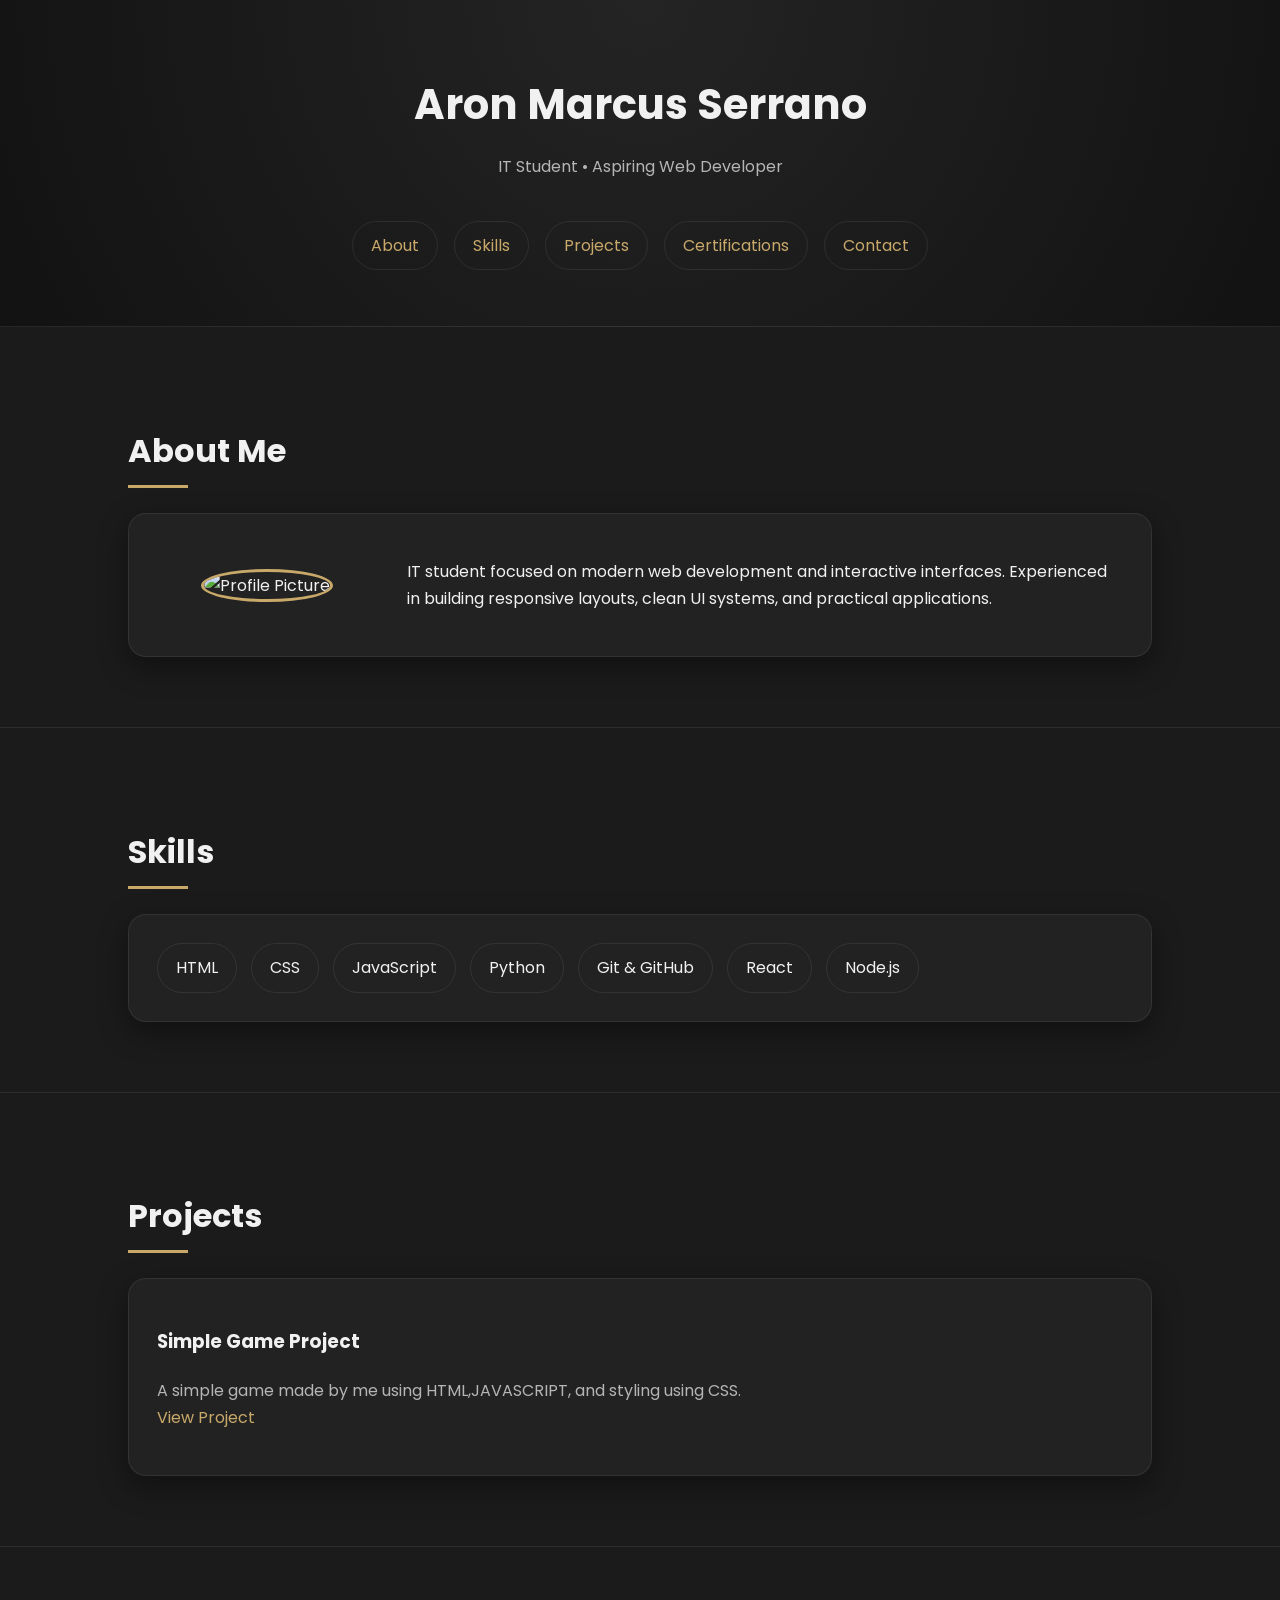
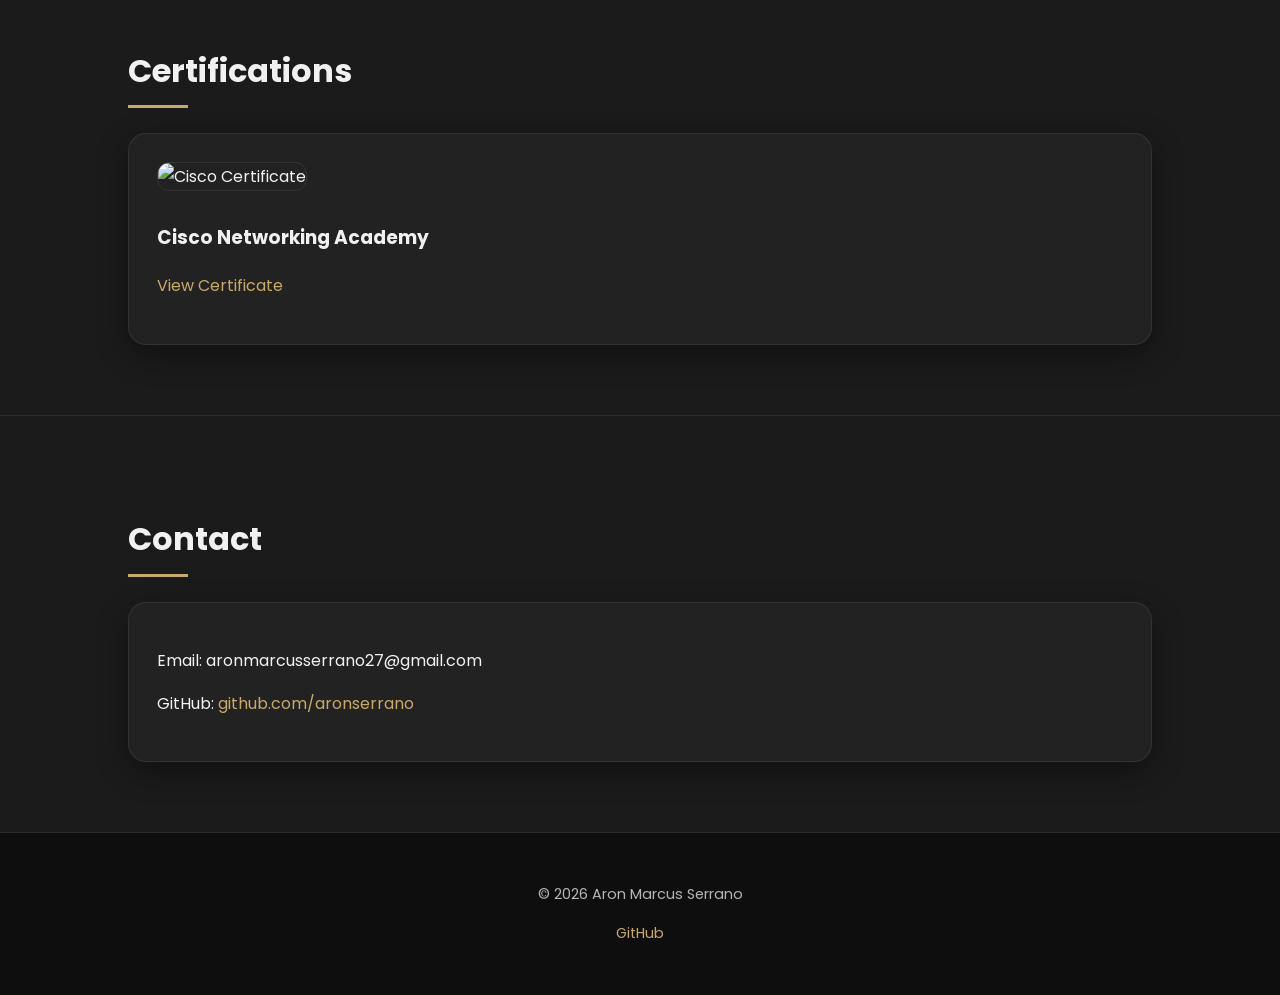
==== index.html @ 0e2ce02c "Update index.html" ====
<!DOCTYPE html>
<html lang="en">
<head>
    <meta charset="UTF-8">
    <title>Aron Marcus Serrano | IT Portfolio</title>
    <meta name="viewport" content="width=device-width, initial-scale=1.0">

    <!-- Font -->
    <link href="https://fonts.googleapis.com/css2?family=Poppins:wght@300;400;600;700&display=swap" rel="stylesheet">

    <style>
        :root {
            --bg-main: #121212;
            --bg-section: #1b1b1b;
            --bg-card: #222222;
            --accent: #c9a96a;
            --accent-hover: #e1c78f;
            --text-main: #f1f1f1;
            --text-muted: #b5b5b5;
            --border-soft: rgba(255,255,255,0.08);
        }

        * {
            box-sizing: border-box;
            scroll-behavior: smooth;
        }

        body {
            margin: 0;
            font-family: 'Poppins', sans-serif;
            background-color: var(--bg-main);
            color: var(--text-main);
            line-height: 1.7;
        }

        a {
            color: var(--accent);
            text-decoration: none;
            transition: color 0.3s ease;
        }

        a:hover {
            color: var(--accent-hover);
        }

        header {
            background: radial-gradient(circle at top, #242424, #121212);
            padding: 70px 10% 50px;
            text-align: center;
            border-bottom: 1px solid var(--border-soft);
        }

        header h1 {
            margin: 0;
            font-size: 2.6rem;
            font-weight: 700;
        }

        header p {
            margin-top: 12px;
            color: var(--text-muted);
        }

        nav {
            margin-top: 35px;
        }

        nav a {
            display: inline-block;
            margin: 6px;
            padding: 10px 18px;
            border-radius: 30px;
            border: 1px solid var(--border-soft);
            transition: all 0.3s ease;
        }

        nav a:hover {
            background-color: var(--accent);
            color: #121212;
            border-color: var(--accent);
        }

        section {
            padding: 70px 10%;
            background-color: var(--bg-section);
            border-bottom: 1px solid var(--border-soft);
        }

        .container {
            max-width: 1100px;
            margin: auto;
        }

        section h2 {
            font-size: 2rem;
            margin-bottom: 35px;
            position: relative;
        }

        section h2::after {
            content: "";
            width: 60px;
            height: 3px;
            background-color: var(--accent);
            position: absolute;
            left: 0;
            bottom: -10px;
        }

        .card {
            background-color: var(--bg-card);
            padding: 28px;
            border-radius: 18px;
            border: 1px solid var(--border-soft);
            box-shadow: 0 10px 30px rgba(0,0,0,0.4);
        }

        /* About */
        .about-wrapper {
            display: flex;
            gap: 30px;
            align-items: center;
            flex-wrap: wrap;
        }

        .about-img {
            flex: 0 0 220px;
            text-align: center;
        }

        .about-img img {
            width: 220px;
            height: 220px;
            object-fit: cover;
            border-radius: 50%;
            border: 3px solid var(--accent);
        }

        .about-text {
            flex: 1;
        }

        /* Skills */
        .skills-list {
            display: flex;
            flex-wrap: wrap;
            gap: 14px;
        }

        .skills-list span {
            padding: 10px 18px;
            border-radius: 30px;
            border: 1px solid var(--border-soft);
            transition: all 0.3s ease;
        }

        .skills-list span:hover {
            background-color: var(--accent);
            color: #121212;
            border-color: var(--accent);
        }

        /* Projects */
        .projects-grid {
            display: grid;
            grid-template-columns: repeat(auto-fit, minmax(280px, 1fr));
            gap: 30px;
        }

        .project-card p {
            color: var(--text-muted);
        }

        /* Certifications */
        .cert-grid {
            display: grid;
            grid-template-columns: repeat(auto-fit, minmax(260px, 1fr));
            gap: 25px;
        }

        .cert-card img {
            width: 100%;
            border-radius: 12px;
            margin-bottom: 12px;
            border: 1px solid var(--border-soft);
        }

        /* Footer */
        footer {
            background-color: #0e0e0e;
            padding: 35px 10%;
            text-align: center;
            font-size: 0.9rem;
            color: var(--text-muted);
        }

        @media (max-width: 768px) {
            .about-wrapper {
                text-align: center;
            }

            .about-img {
                margin: auto;
            }
        }
    </style>
</head>
<body>

<header>
    <h1>Aron Marcus Serrano</h1>
    <p>IT Student • Aspiring Web Developer</p>
    <nav>
        <a href="#about">About</a>
        <a href="#skills">Skills</a>
        <a href="#projects">Projects</a>
        <a href="#certifications">Certifications</a>
        <a href="#contact">Contact</a>
    </nav>
</header>

<section id="about">
    <div class="container">
        <h2>About Me</h2>
        <div class="card">
            <div class="about-wrapper">
                <div class="about-img">
                    <!-- Replace profile.jpg with your image -->
                    <img src="mypic.jpg" alt="Profile Picture">
                </div>
                <div class="about-text">
                    <p>
                        IT student focused on modern web development and interactive interfaces.
                        Experienced in building responsive layouts, clean UI systems, and practical applications.
                    </p>
                </div>
            </div>
        </div>
    </div>
</section>

<section id="skills">
    <div class="container">
        <h2>Skills</h2>
        <div class="card">
            <div class="skills-list">
                <span>HTML</span>
                <span>CSS</span>
                <span>JavaScript</span>
                <span>Python</span>
                <span>Git & GitHub</span>
                <span>React</span>
                <span>Node.js</span>
            </div>
        </div>
    </div>
</section>

<section id="projects">
    <div class="container">
        <h2>Projects</h2>
        <div class="projects-grid">
            <div class="card project-card">
                <h3>Simple Game Project</h3>
                <p>
                    A simple game made by me using HTML,JAVASCRIPT, and styling using CSS.
                    <br><a href="https://aronserrano.github.io/final-game/">View Project</a>
                </p>
            </div>
        </div>
    </div>
</section>

<section id="certifications">
    <div class="container">
        <h2>Certifications</h2>
        <div class="cert-grid">
            <div class="card cert-card">
                <!-- Replace cert1.jpg with certificate image -->
                <img src="netacad.jpg" alt="Cisco Certificate">
                <h3>Cisco Networking Academy</h3>
                <p>
                    <a href="https://www.credly.com/badges/458618b0-49de-4d1b-979c-0fc2ea147912/public_url" target="_blank">
                        View Certificate
                    </a>
                </p>
            </div>
        </div>
    </div>
</section>

<section id="contact">
    <div class="container">
        <h2>Contact</h2>
        <div class="card">
            <p>Email: aronmarcusserrano27@gmail.com</p>
            <p>GitHub: <a href="https://github.com/aronserrano">github.com/aronserrano</a></p>
        </div>
    </div>
</section>

<footer>
    <p>© 2026 Aron Marcus Serrano</p>
    <p><a href="https://github.com/aronserrano">GitHub</a></p>
</footer>

</body>
</html>
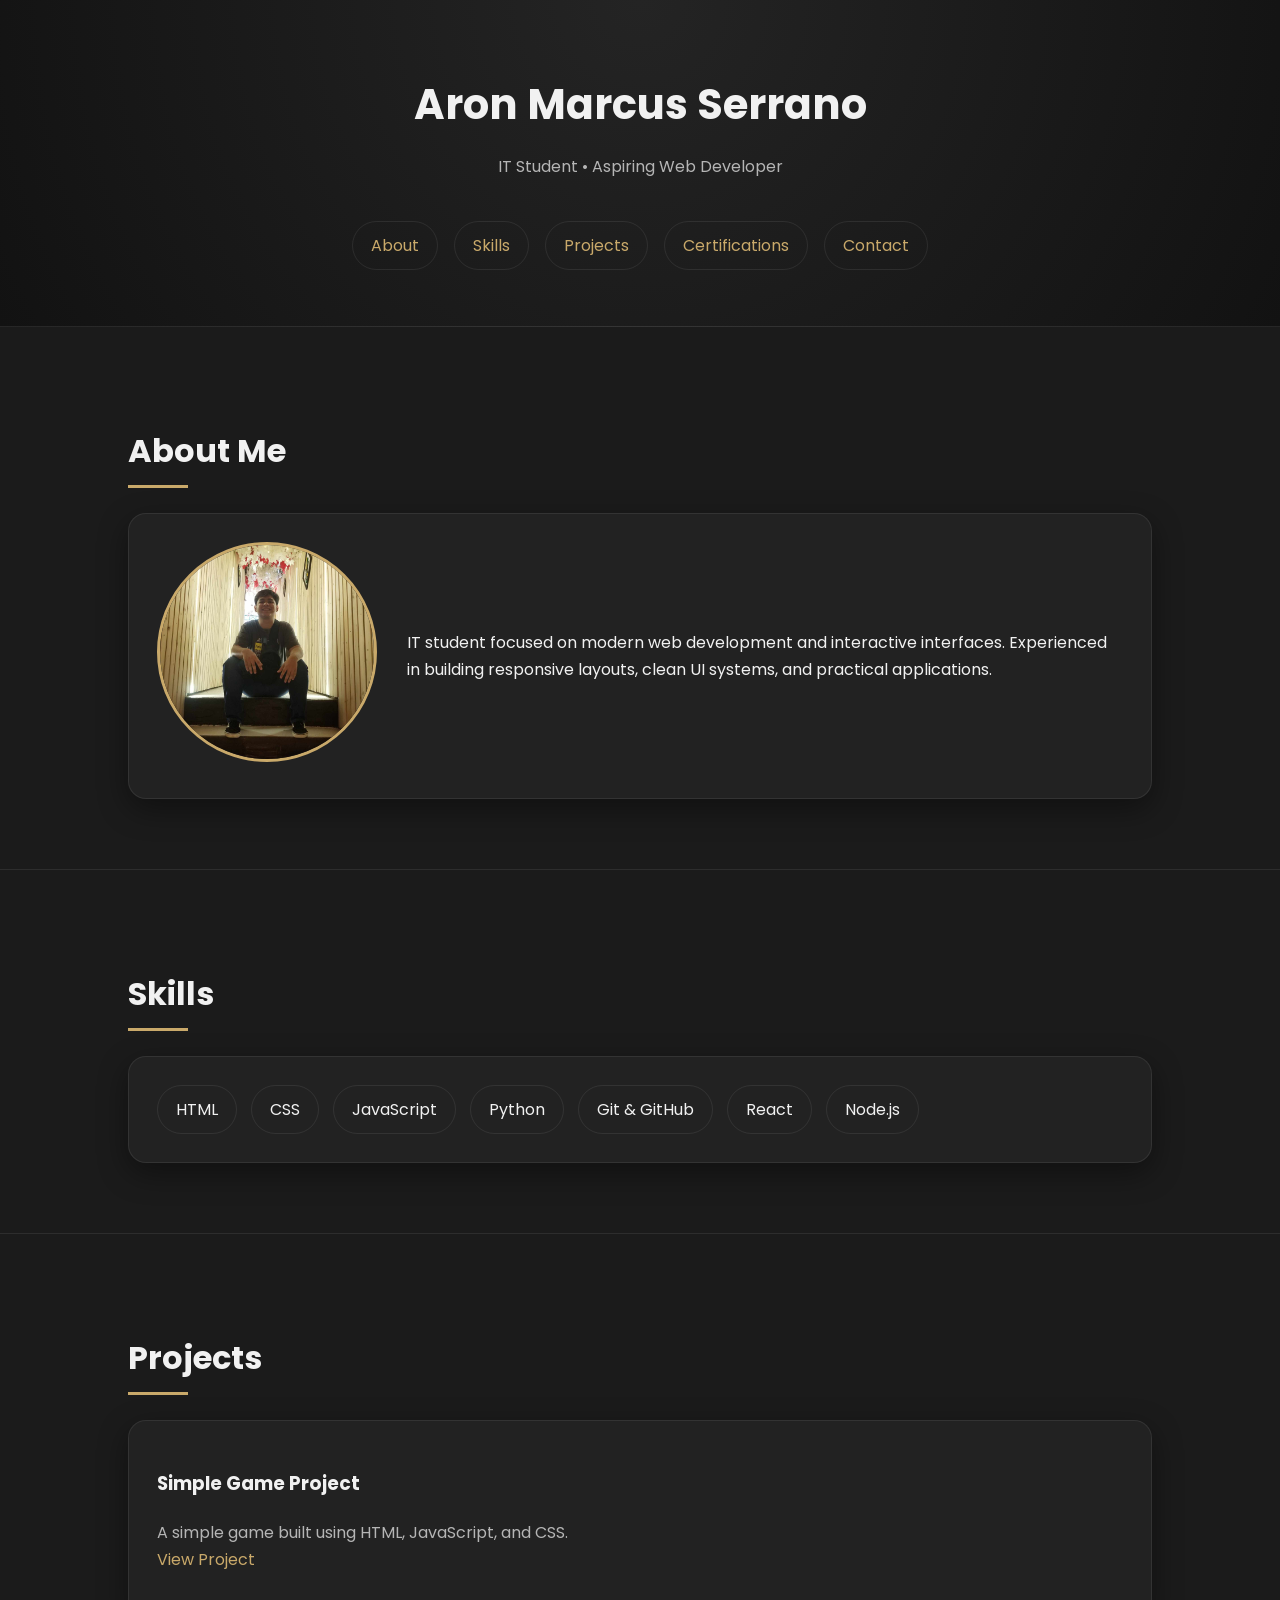
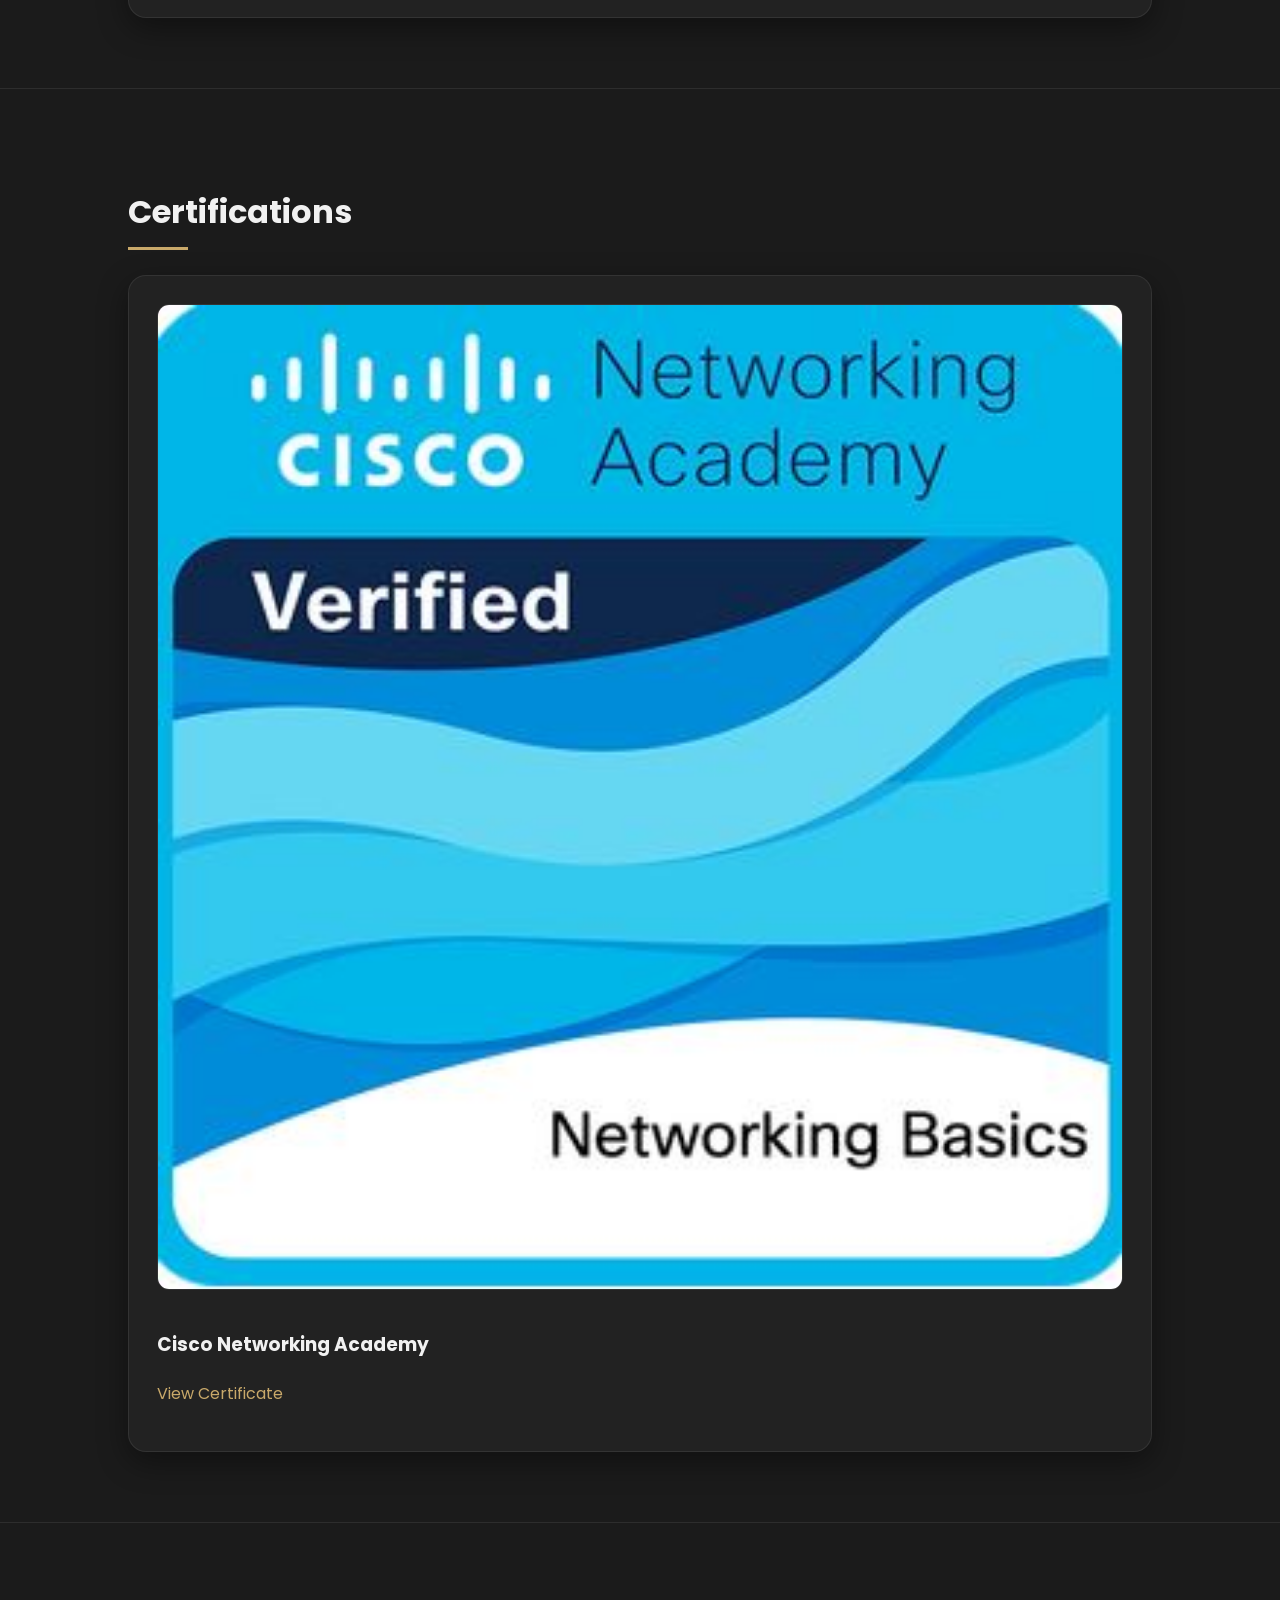
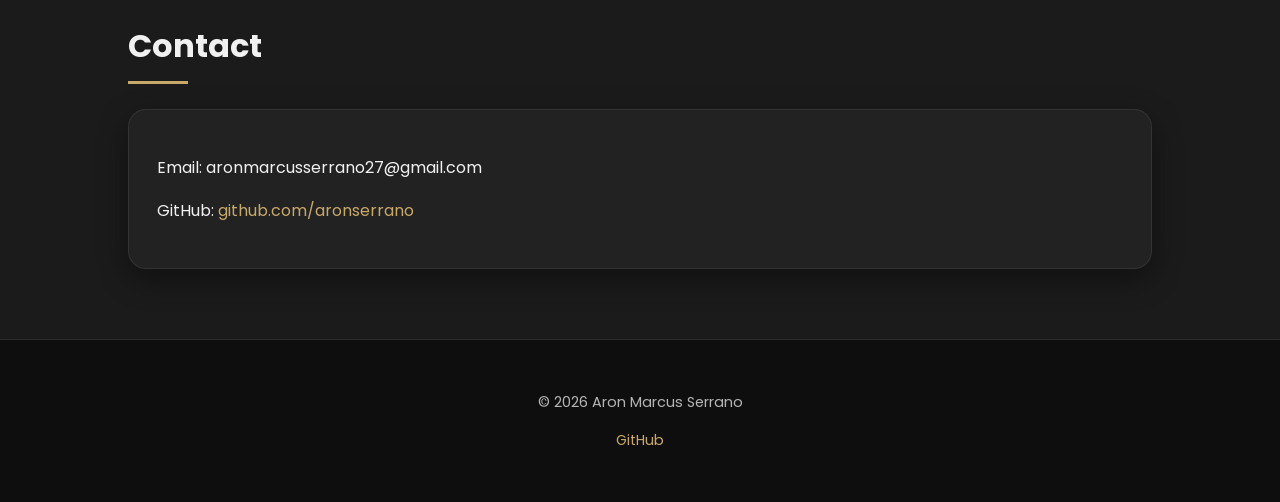
==== commit 51bc086c: "Update index.html" ====
--- a/index.html
+++ b/index.html
@@ -185,7 +185,6 @@
             border: 1px solid var(--border-soft);
         }
 
-        /* Footer */
         footer {
             background-color: #0e0e0e;
             padding: 35px 10%;
@@ -225,8 +224,7 @@
         <div class="card">
             <div class="about-wrapper">
                 <div class="about-img">
-                    <!-- Replace profile.jpg with your image -->
-                    <img src="mypic.jpg" alt="Profile Picture">
+                    <img src="images/mypic.jpg" alt="Profile Picture">
                 </div>
                 <div class="about-text">
                     <p>
@@ -263,8 +261,9 @@
             <div class="card project-card">
                 <h3>Simple Game Project</h3>
                 <p>
-                    A simple game made by me using HTML,JAVASCRIPT, and styling using CSS.
-                    <br><a href="https://aronserrano.github.io/final-game/">View Project</a>
+                    A simple game built using HTML, JavaScript, and CSS.
+                    <br>
+                    <a href="https://aronserrano.github.io/final-game/" target="_blank">View Project</a>
                 </p>
             </div>
         </div>
@@ -276,8 +275,7 @@
         <h2>Certifications</h2>
         <div class="cert-grid">
             <div class="card cert-card">
-                <!-- Replace cert1.jpg with certificate image -->
-                <img src="netacad.jpg" alt="Cisco Certificate">
+                <img src="images/netacad.jpg" alt="Cisco Certificate">
                 <h3>Cisco Networking Academy</h3>
                 <p>
                     <a href="https://www.credly.com/badges/458618b0-49de-4d1b-979c-0fc2ea147912/public_url" target="_blank">
@@ -294,16 +292,15 @@
         <h2>Contact</h2>
         <div class="card">
             <p>Email: aronmarcusserrano27@gmail.com</p>
-            <p>GitHub: <a href="https://github.com/aronserrano">github.com/aronserrano</a></p>
+            <p>GitHub: <a href="https://github.com/aronserrano" target="_blank">github.com/aronserrano</a></p>
         </div>
     </div>
 </section>
 
 <footer>
     <p>© 2026 Aron Marcus Serrano</p>
-    <p><a href="https://github.com/aronserrano">GitHub</a></p>
+    <p><a href="https://github.com/aronserrano" target="_blank">GitHub</a></p>
 </footer>
 
 </body>
 </html>
-
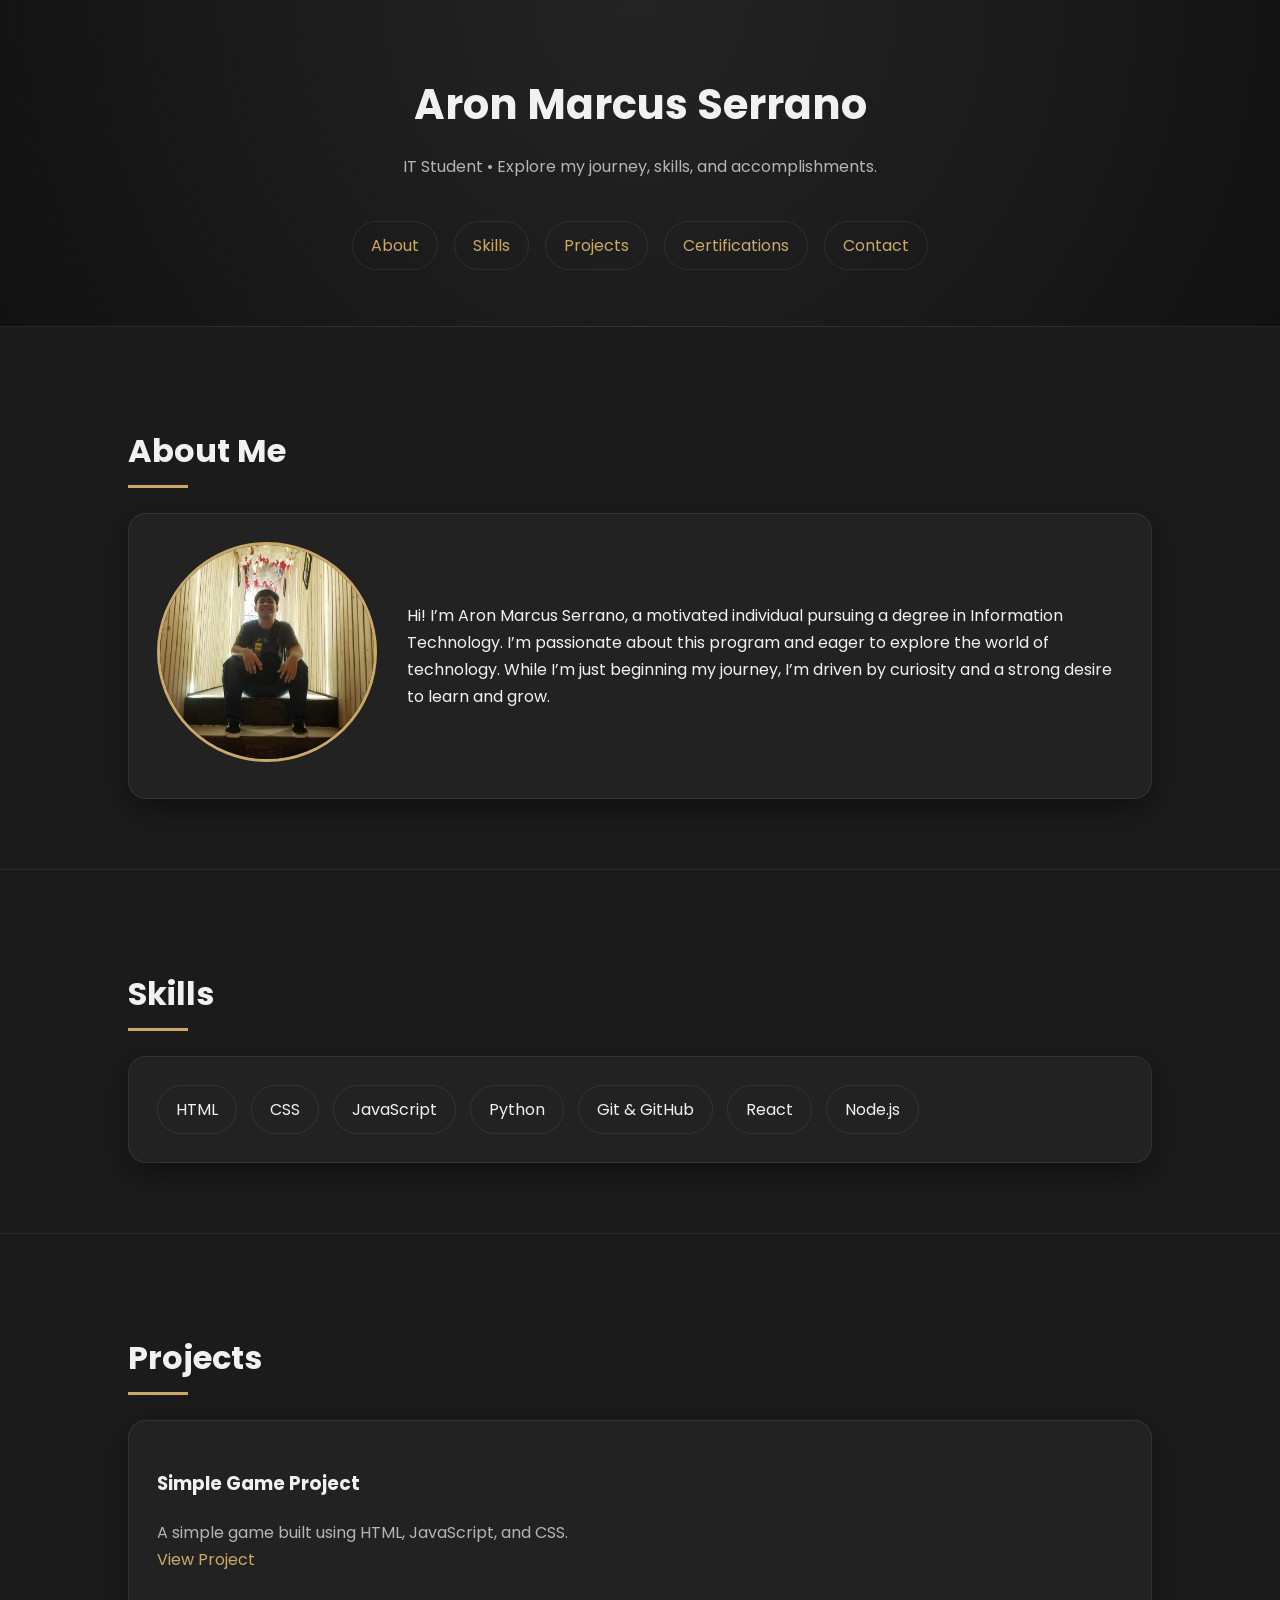
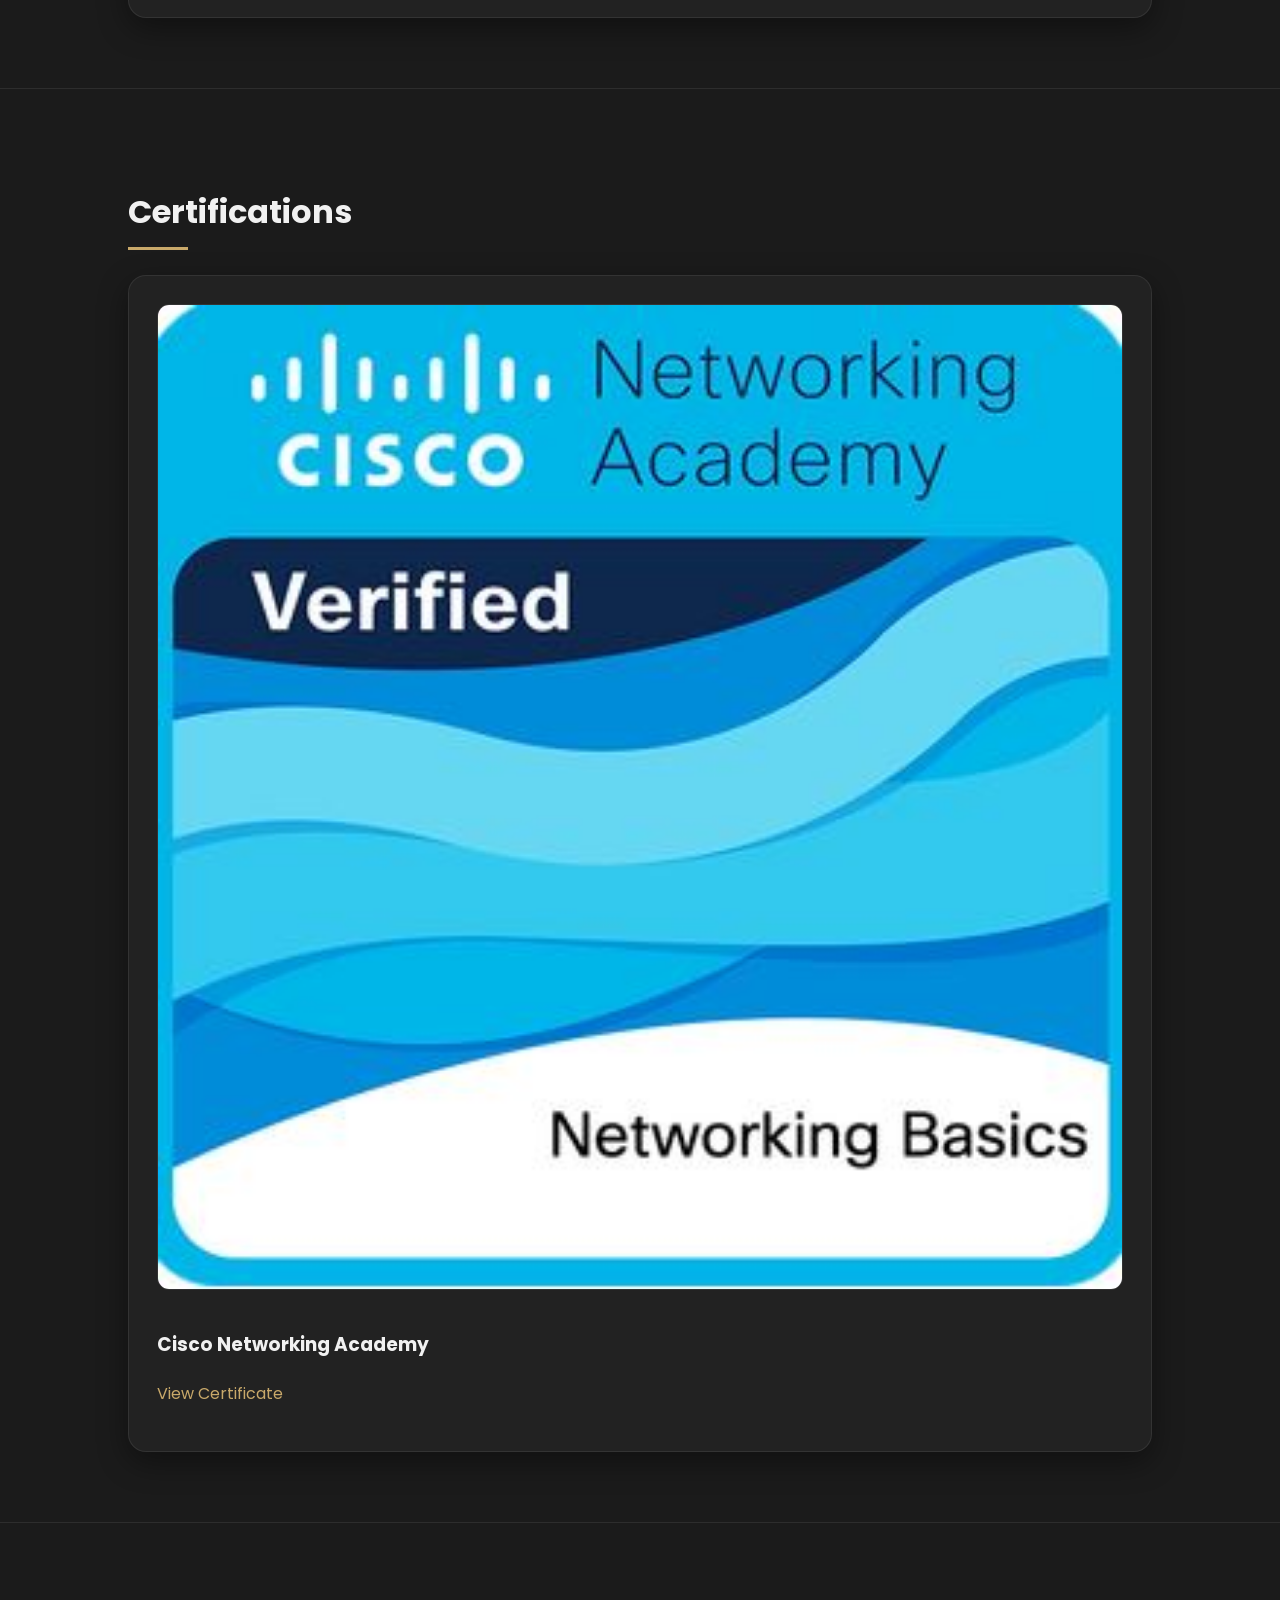
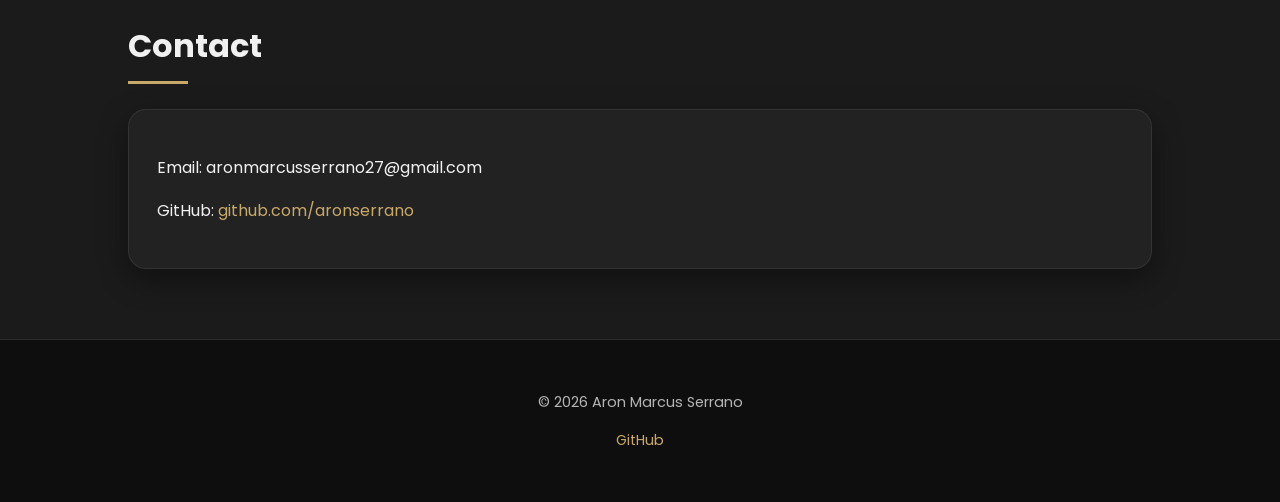
==== commit 53ccc9c6: "Update index.html" ====
--- a/index.html
+++ b/index.html
@@ -208,7 +208,7 @@
 
 <header>
     <h1>Aron Marcus Serrano</h1>
-    <p>IT Student • Aspiring Web Developer</p>
+    <p>IT Student • Explore my journey, skills, and accomplishments.</p>
     <nav>
         <a href="#about">About</a>
         <a href="#skills">Skills</a>
@@ -228,8 +228,7 @@
                 </div>
                 <div class="about-text">
                     <p>
-                        IT student focused on modern web development and interactive interfaces.
-                        Experienced in building responsive layouts, clean UI systems, and practical applications.
+                        Hi! I’m Aron Marcus Serrano, a motivated individual pursuing a degree in Information Technology. I’m passionate about this program and eager to explore the world of technology. While I’m just beginning my journey, I’m driven by curiosity and a strong desire to learn and grow.
                     </p>
                 </div>
             </div>
@@ -304,3 +303,4 @@
 
 </body>
 </html>
+
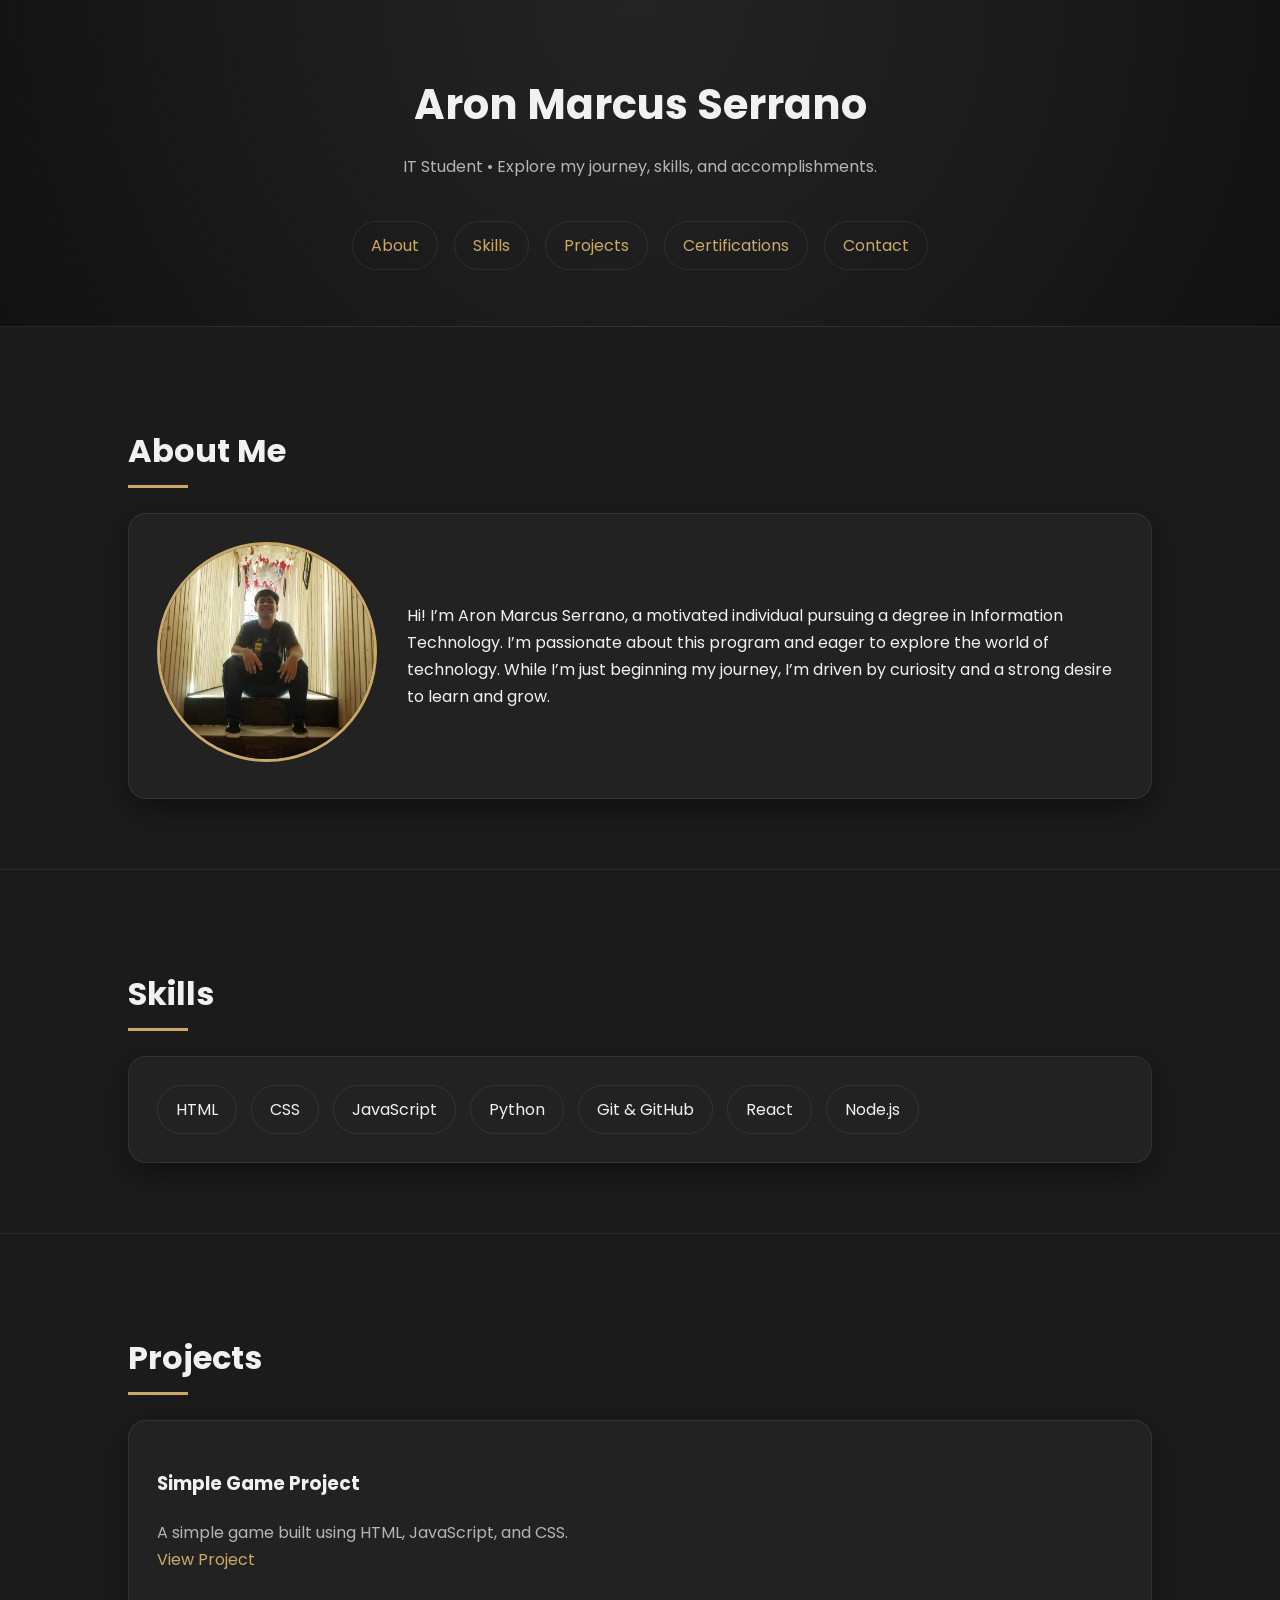
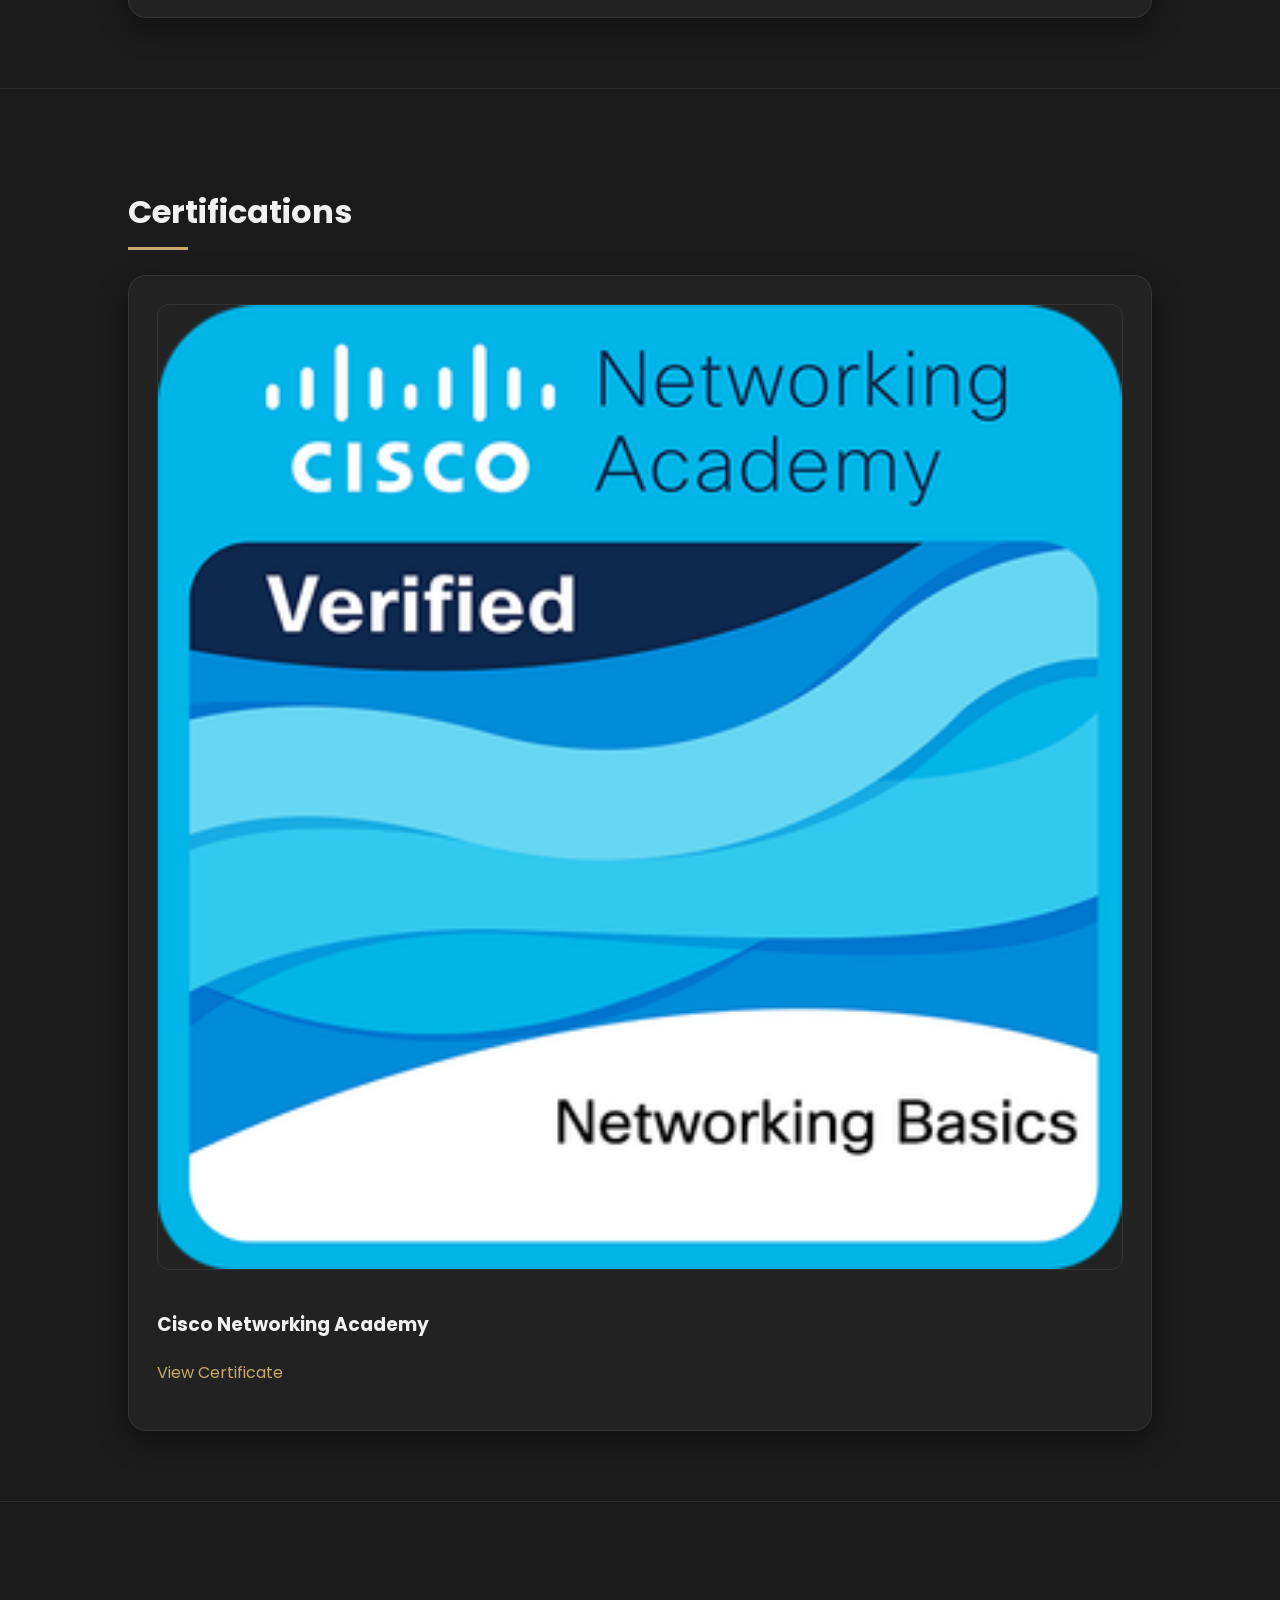
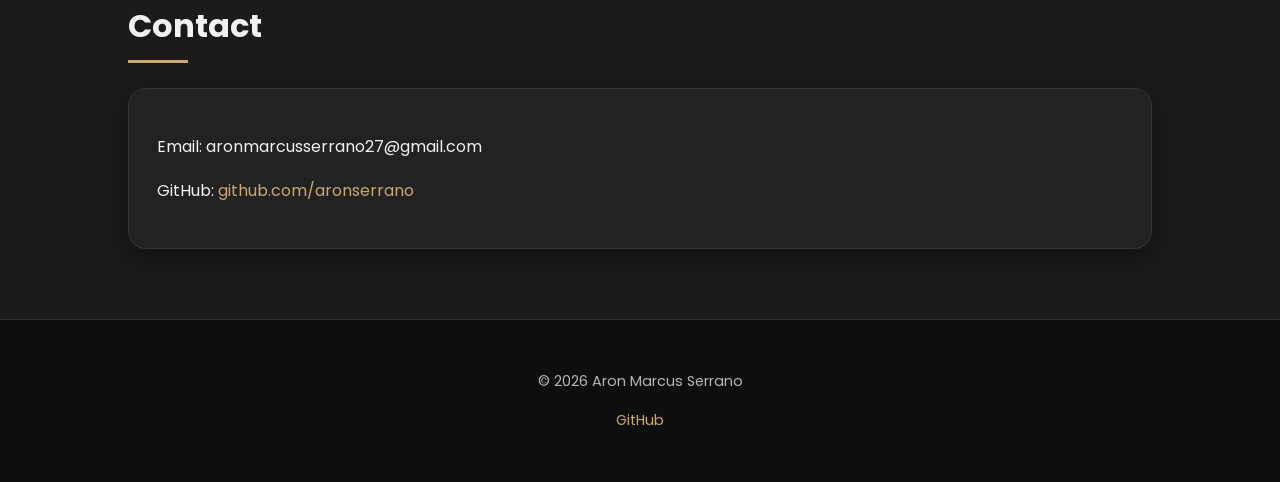
==== commit 4f7cec18: "Fix HTML encoding issues in index.html" ====
--- a/index.html
+++ b/index.html
@@ -304,3 +304,4 @@
 </body>
 </html>
 
+
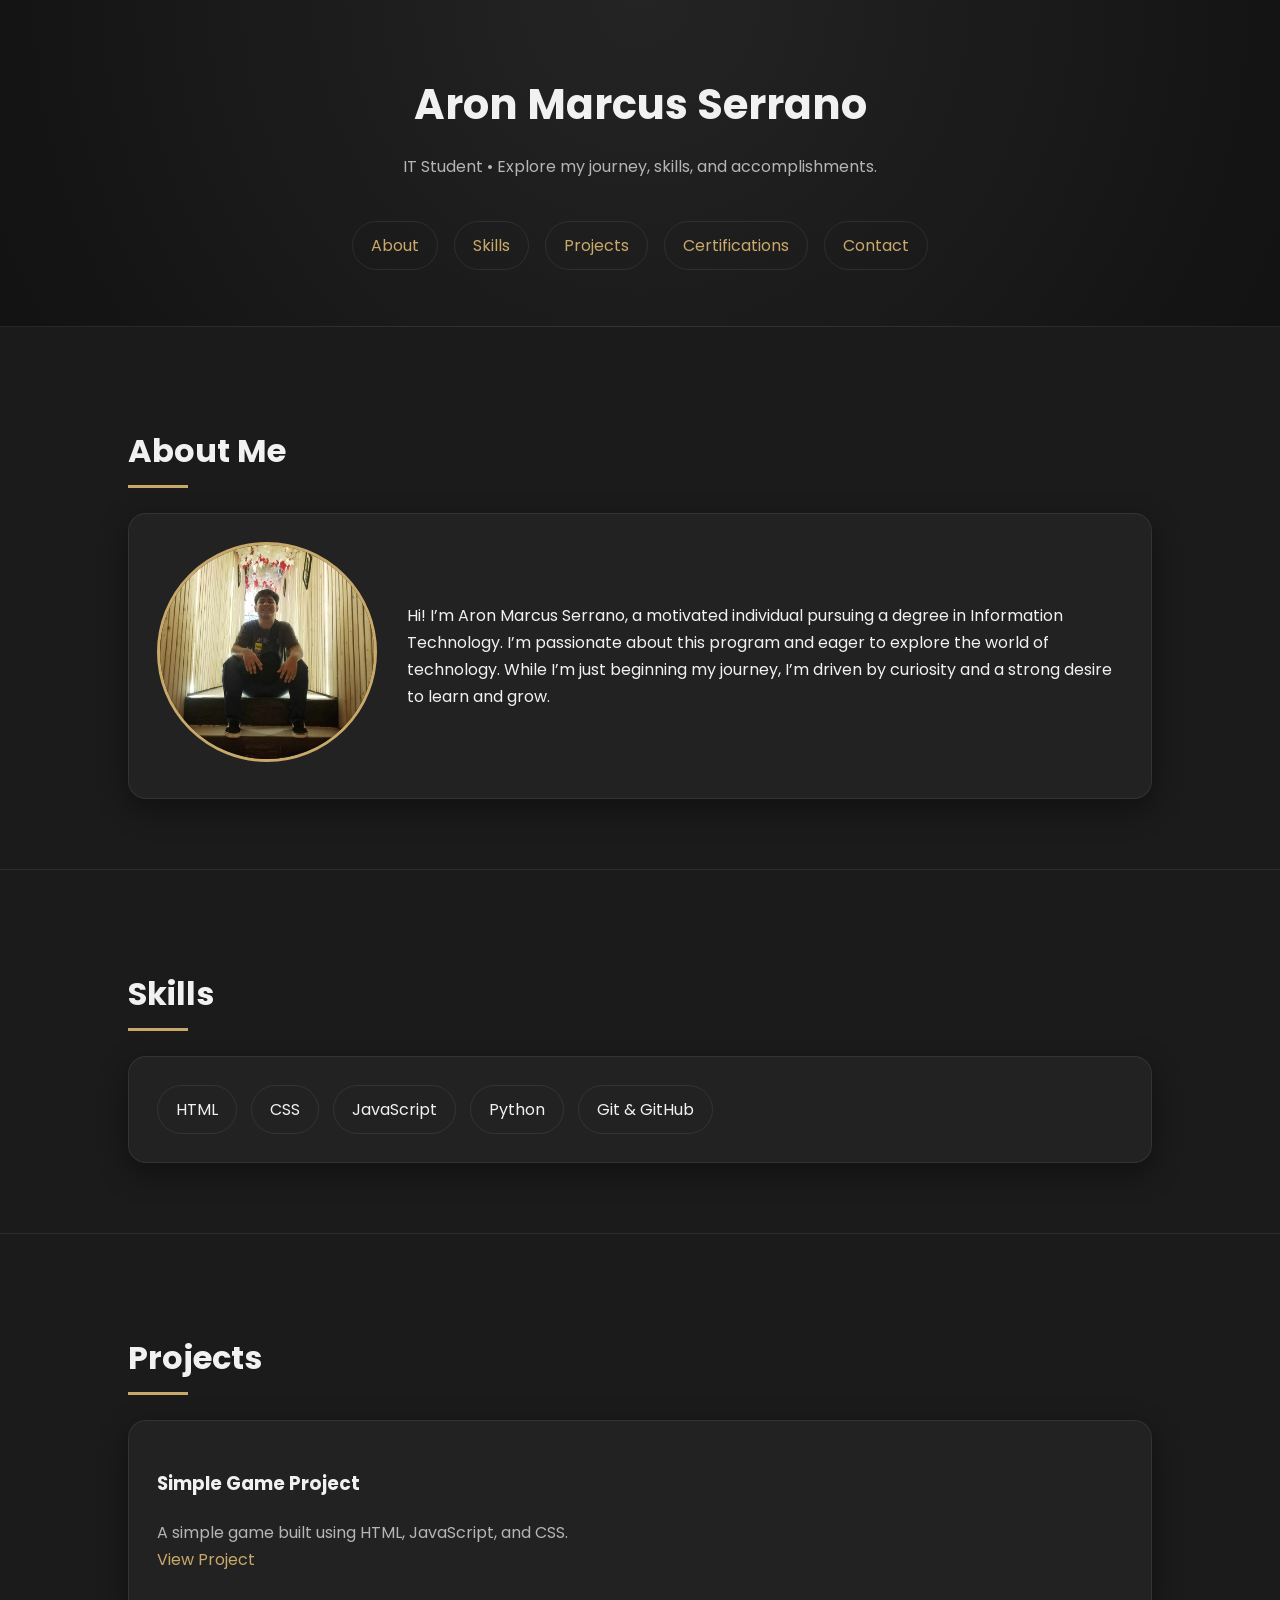
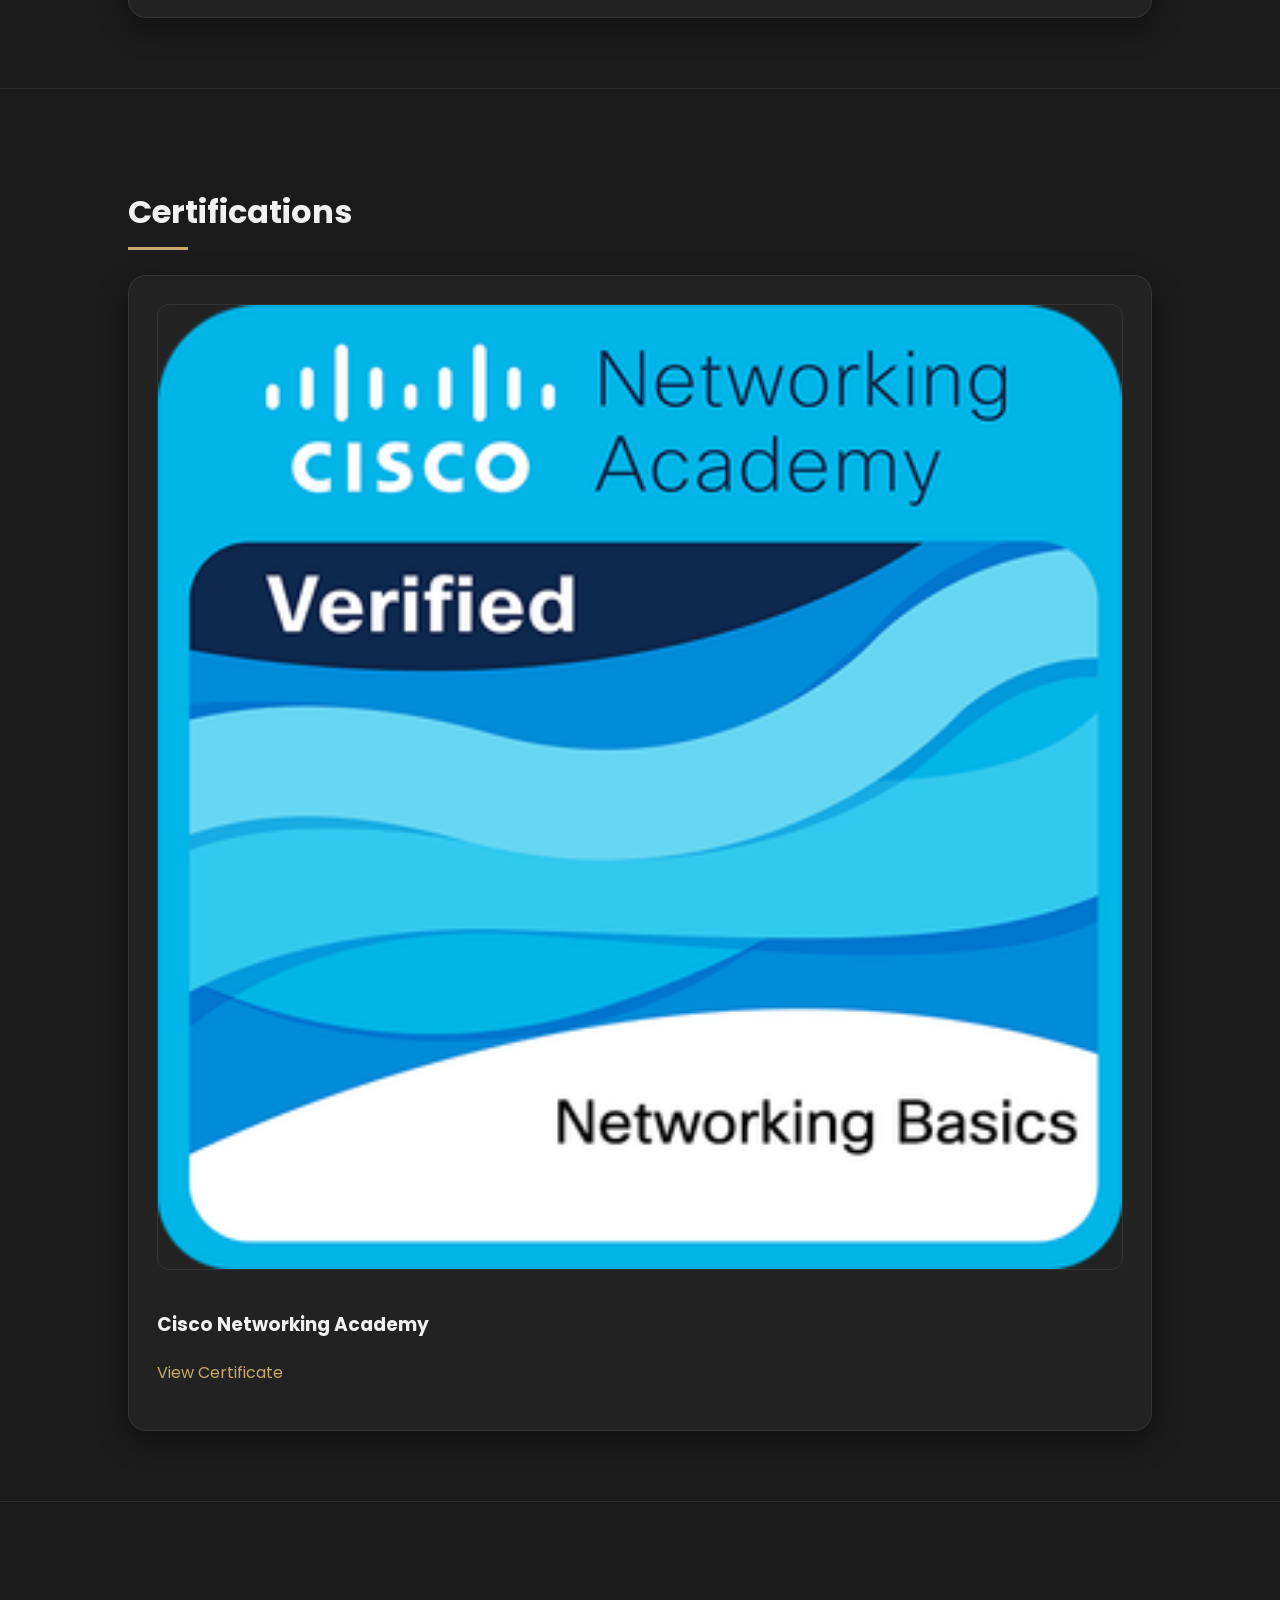
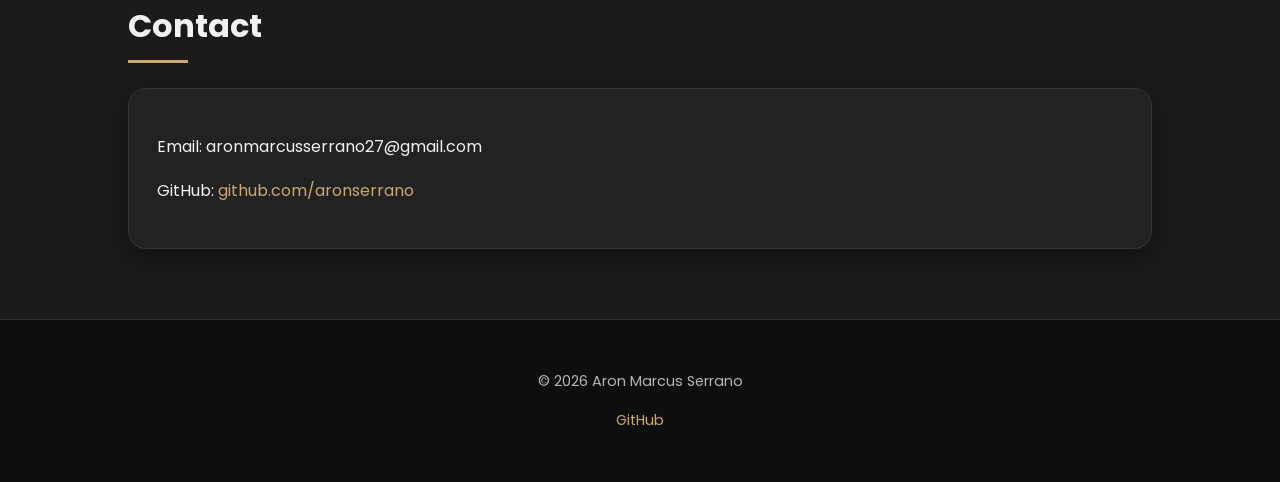
==== commit 57d85de6: "Update index.html" ====
--- a/index.html
+++ b/index.html
@@ -246,8 +246,6 @@
                 <span>JavaScript</span>
                 <span>Python</span>
                 <span>Git & GitHub</span>
-                <span>React</span>
-                <span>Node.js</span>
             </div>
         </div>
     </div>
@@ -305,3 +303,4 @@
 </html>
 
 
+
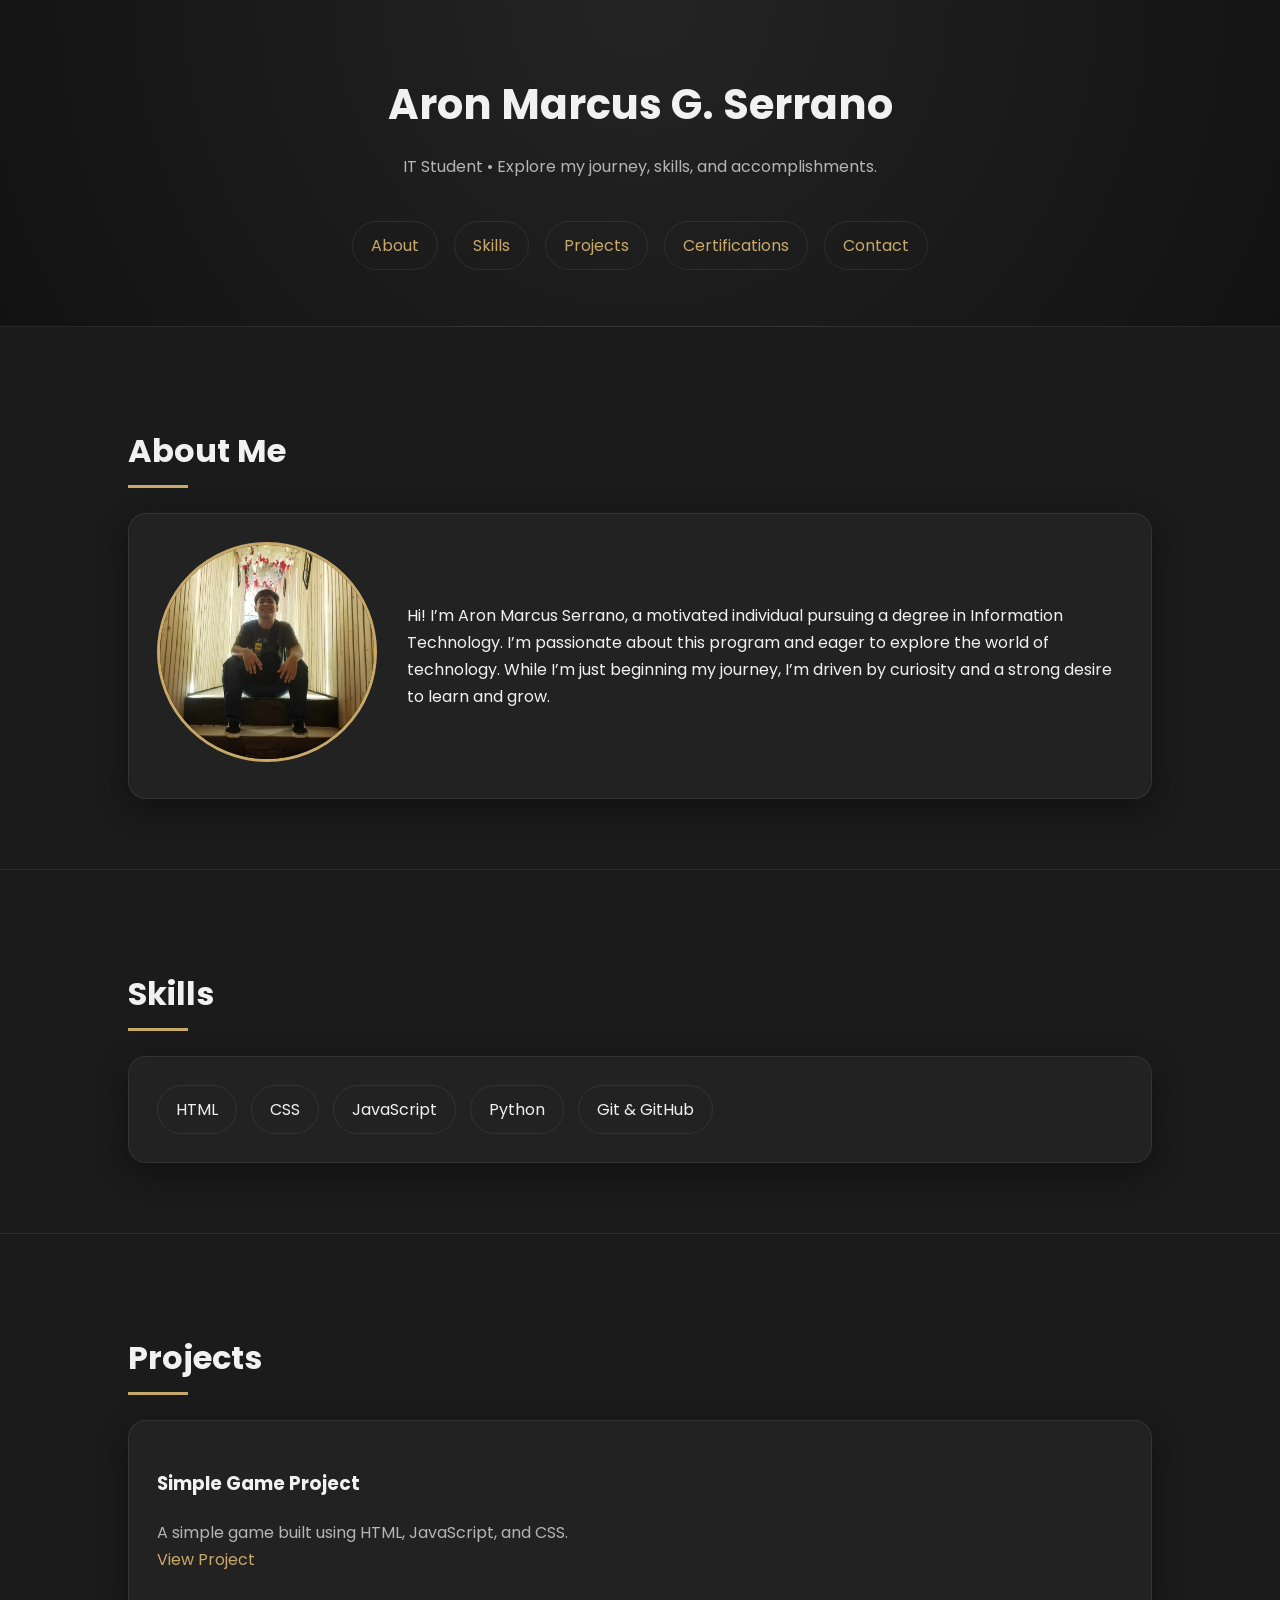
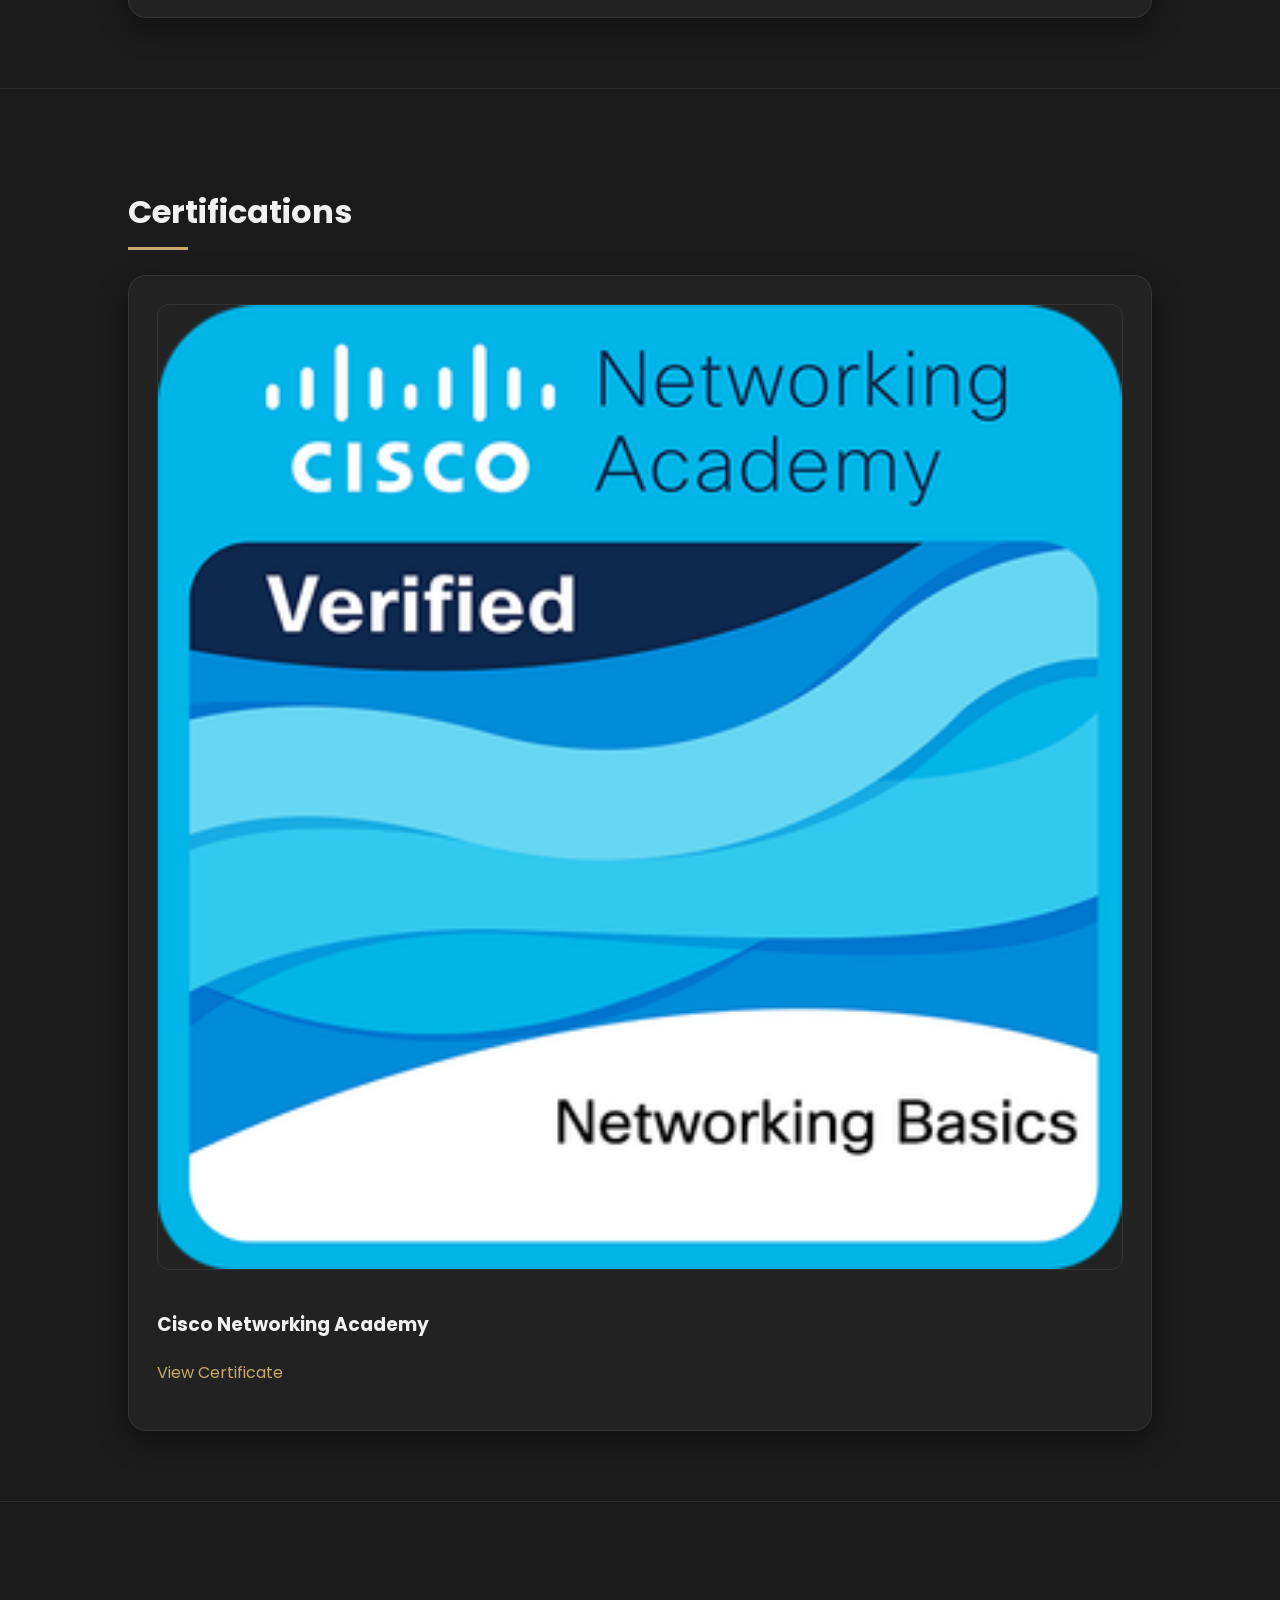
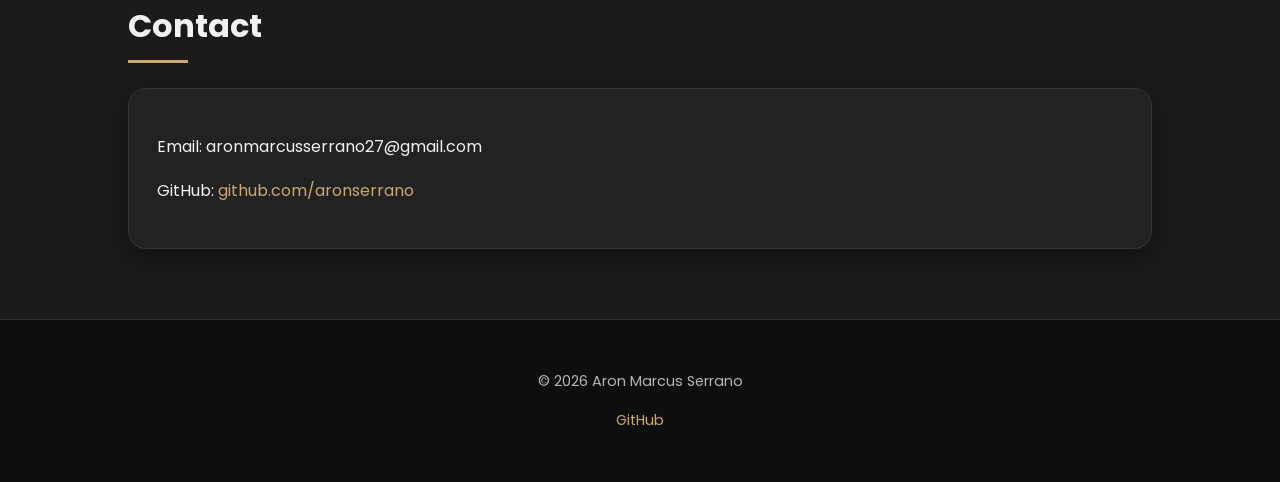
==== commit 46101518: "Delete final-game directory" ====
--- a/index.html
+++ b/index.html
@@ -207,7 +207,7 @@
 <body>
 
 <header>
-    <h1>Aron Marcus Serrano</h1>
+    <h1>Aron Marcus G. Serrano</h1>
     <p>IT Student • Explore my journey, skills, and accomplishments.</p>
     <nav>
         <a href="#about">About</a>
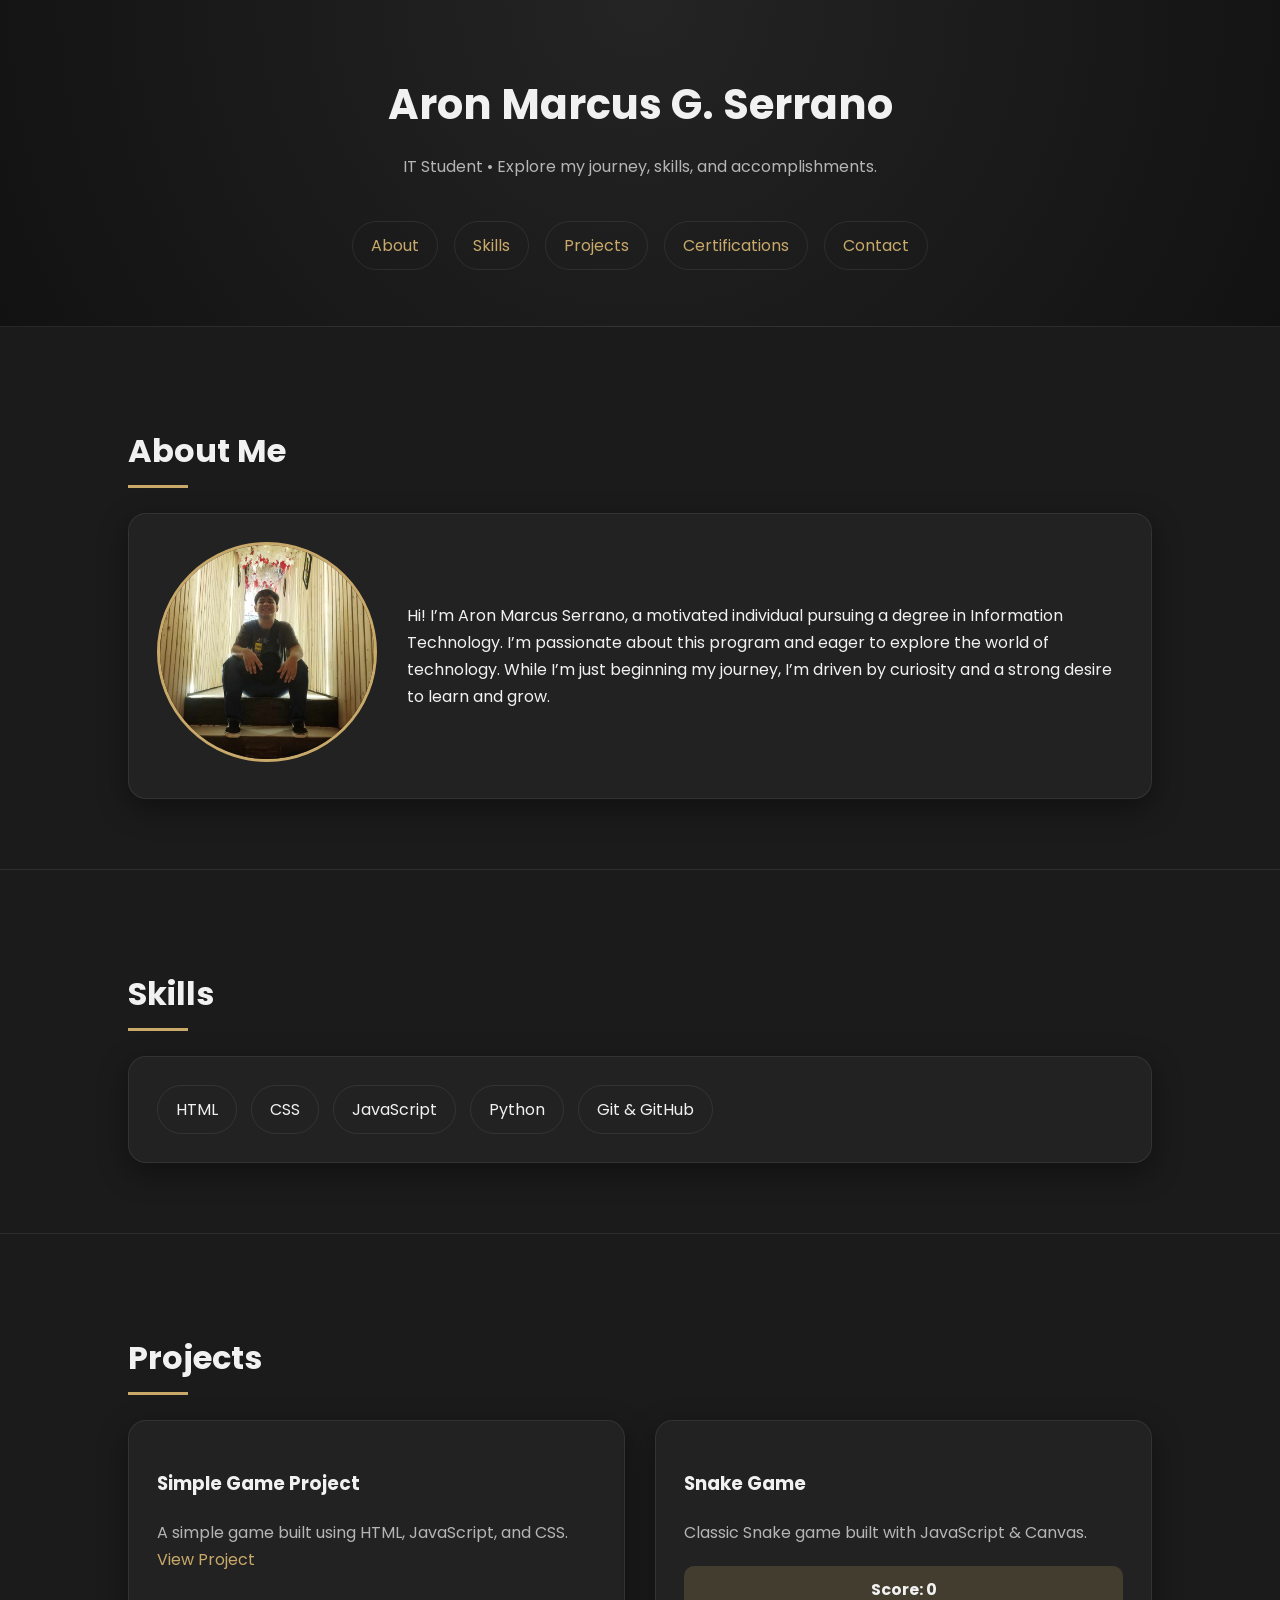
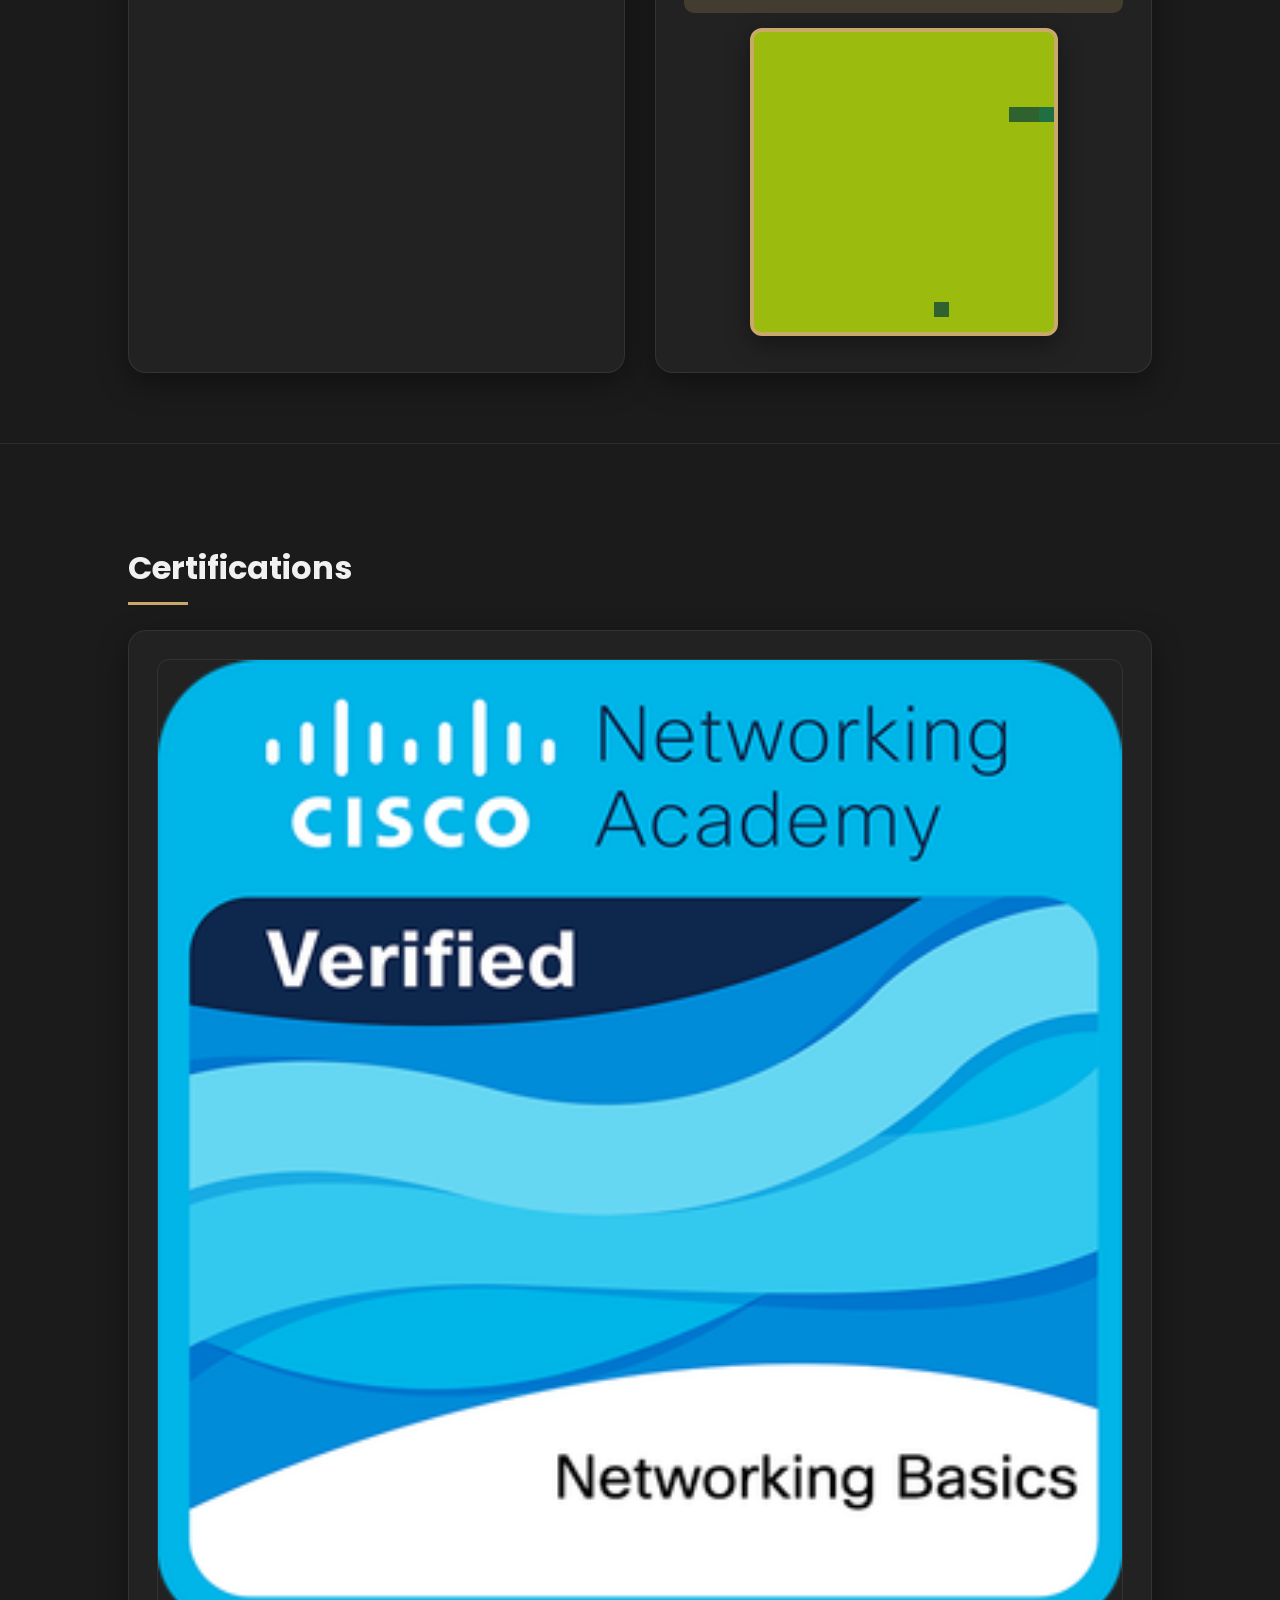
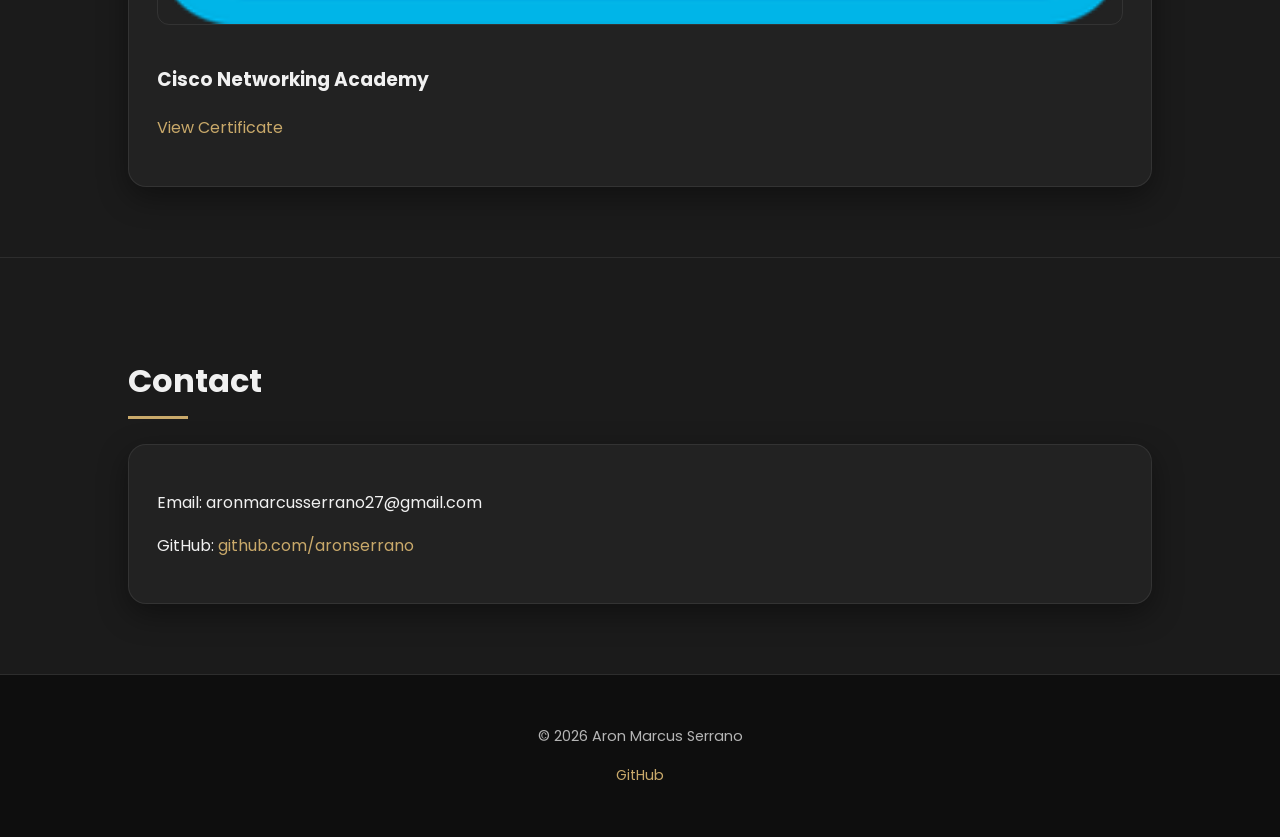
==== commit 0810c689: "Add Snake Game project to portfolio Added a Snake Game project section with gameplay functionality." ====
--- a/index.html
+++ b/index.html
@@ -191,6 +191,59 @@
             text-align: center;
             font-size: 0.9rem;
             color: var(--text-muted);
+        }
+
+        /* SNAKE GAME STYLES */
+        .snake-game {
+            text-align: center;
+            margin-top: 20px;
+        }
+
+        .snake-game .score-board {
+            background: rgba(201,169,106,0.2);
+            padding: 10px;
+            border-radius: 10px;
+            margin-bottom: 15px;
+            font-weight: bold;
+        }
+
+        .snake-game canvas {
+            background-color: #9bbc0f;
+            border: 4px solid var(--accent);
+            border-radius: 12px;
+            box-shadow: 0 8px 25px rgba(0,0,0,0.4);
+        }
+
+        .snake-game .gameOverScreen {
+            display: none;
+            position: absolute;
+            inset: 0;
+            background: rgba(0,0,0,0.9);
+            color: var(--accent);
+            justify-content: center;
+            align-items: center;
+            flex-direction: column;
+            border-radius: 12px;
+        }
+
+        .snake-game .gameOverScreen.show {
+            display: flex;
+        }
+
+        .snake-game button {
+            margin-top: 15px;
+            padding: 10px 22px;
+            border-radius: 20px;
+            border: none;
+            background: var(--accent);
+            font-weight: 600;
+            cursor: pointer;
+            transition: 0.3s ease;
+        }
+
+        .snake-game button:hover {
+            background: var(--accent-hover);
+            transform: scale(1.05);
         }
 
         @media (max-width: 768px) {
@@ -263,6 +316,23 @@
                     <a href="https://aronserrano.github.io/final-game/" target="_blank">View Project</a>
                 </p>
             </div>
+
+            <!-- Added Snake Game Project -->
+            <div class="card project-card">
+                <h3>Snake Game</h3>
+                <p>Classic Snake game built with JavaScript & Canvas.</p>
+
+                <div class="snake-game">
+                    <div class="score-board">Score: <span class="score">0</span></div>
+                    <div style="position:relative">
+                        <canvas width="300" height="300"></canvas>
+                        <div class="gameOverScreen">
+                            <p>Game Over</p>
+                            <button>Play Again</button>
+                        </div>
+                    </div>
+                </div>
+            </div>
         </div>
     </div>
 </section>
@@ -299,8 +369,77 @@
     <p><a href="https://github.com/aronserrano" target="_blank">GitHub</a></p>
 </footer>
 
+<script>
+(() => {
+    const game = document.querySelector('.snake-game');
+    const canvas = game.querySelector('canvas');
+    const ctx = canvas.getContext('2d');
+    const scoreEl = game.querySelector('.score');
+    const gameOverScreen = game.querySelector('.gameOverScreen');
+    const btn = game.querySelector('button');
+
+    const size = 15;
+    let snake, food, dir, score, loop;
+
+    function start() {
+        snake = [{x:5,y:5},{x:4,y:5},{x:3,y:5}];
+        dir = 'RIGHT';
+        score = 0;
+        scoreEl.textContent = score;
+        gameOverScreen.classList.remove('show');
+        spawn();
+        clearInterval(loop);
+        loop = setInterval(update, 120);
+    }
+
+    function spawn() {
+        food = {x:Math.floor(Math.random()*20),y:Math.floor(Math.random()*20)};
+    }
+
+    function update() {
+        const h = {...snake[0]};
+        if(dir==='UP')h.y--;
+        if(dir==='DOWN')h.y++;
+        if(dir==='LEFT')h.x--;
+        if(dir==='RIGHT')h.x++;
+
+        if(h.x<0||h.y<0||h.x>=20||h.y>=20||snake.some(s=>s.x===h.x&&s.y===h.y)){
+            clearInterval(loop);
+            gameOverScreen.classList.add('show');
+            return;
+        }
+
+        snake.unshift(h);
+        if(h.x===food.x&&h.y===food.y){
+            score+=10;
+            scoreEl.textContent=score;
+            spawn();
+        } else snake.pop();
+
+        ctx.fillStyle='#9bbc0f';
+        ctx.fillRect(0,0,300,300);
+        ctx.fillStyle='#306230';
+        ctx.fillRect(food.x*size,food.y*size,size,size);
+        snake.forEach((s,i)=>{
+            ctx.fillStyle=i?'#306230':'#1F6F43';
+            ctx.fillRect(s.x*size,s.y*size,size,size);
+        });
+    }
+
+    document.addEventListener('keydown', e=>{
+        if(['ArrowUp','ArrowDown','ArrowLeft','ArrowRight'].includes(e.key)){
+            e.preventDefault();
+        }
+        if(e.key==='ArrowUp'&&dir!=='DOWN')dir='UP';
+        if(e.key==='ArrowDown'&&dir!=='UP')dir='DOWN';
+        if(e.key==='ArrowLeft'&&dir!=='RIGHT')dir='LEFT';
+        if(e.key==='ArrowRight'&&dir!=='LEFT')dir='RIGHT';
+    });
+
+    btn.onclick=start;
+    start();
+})();
+</script>
+
 </body>
 </html>
-
-
-
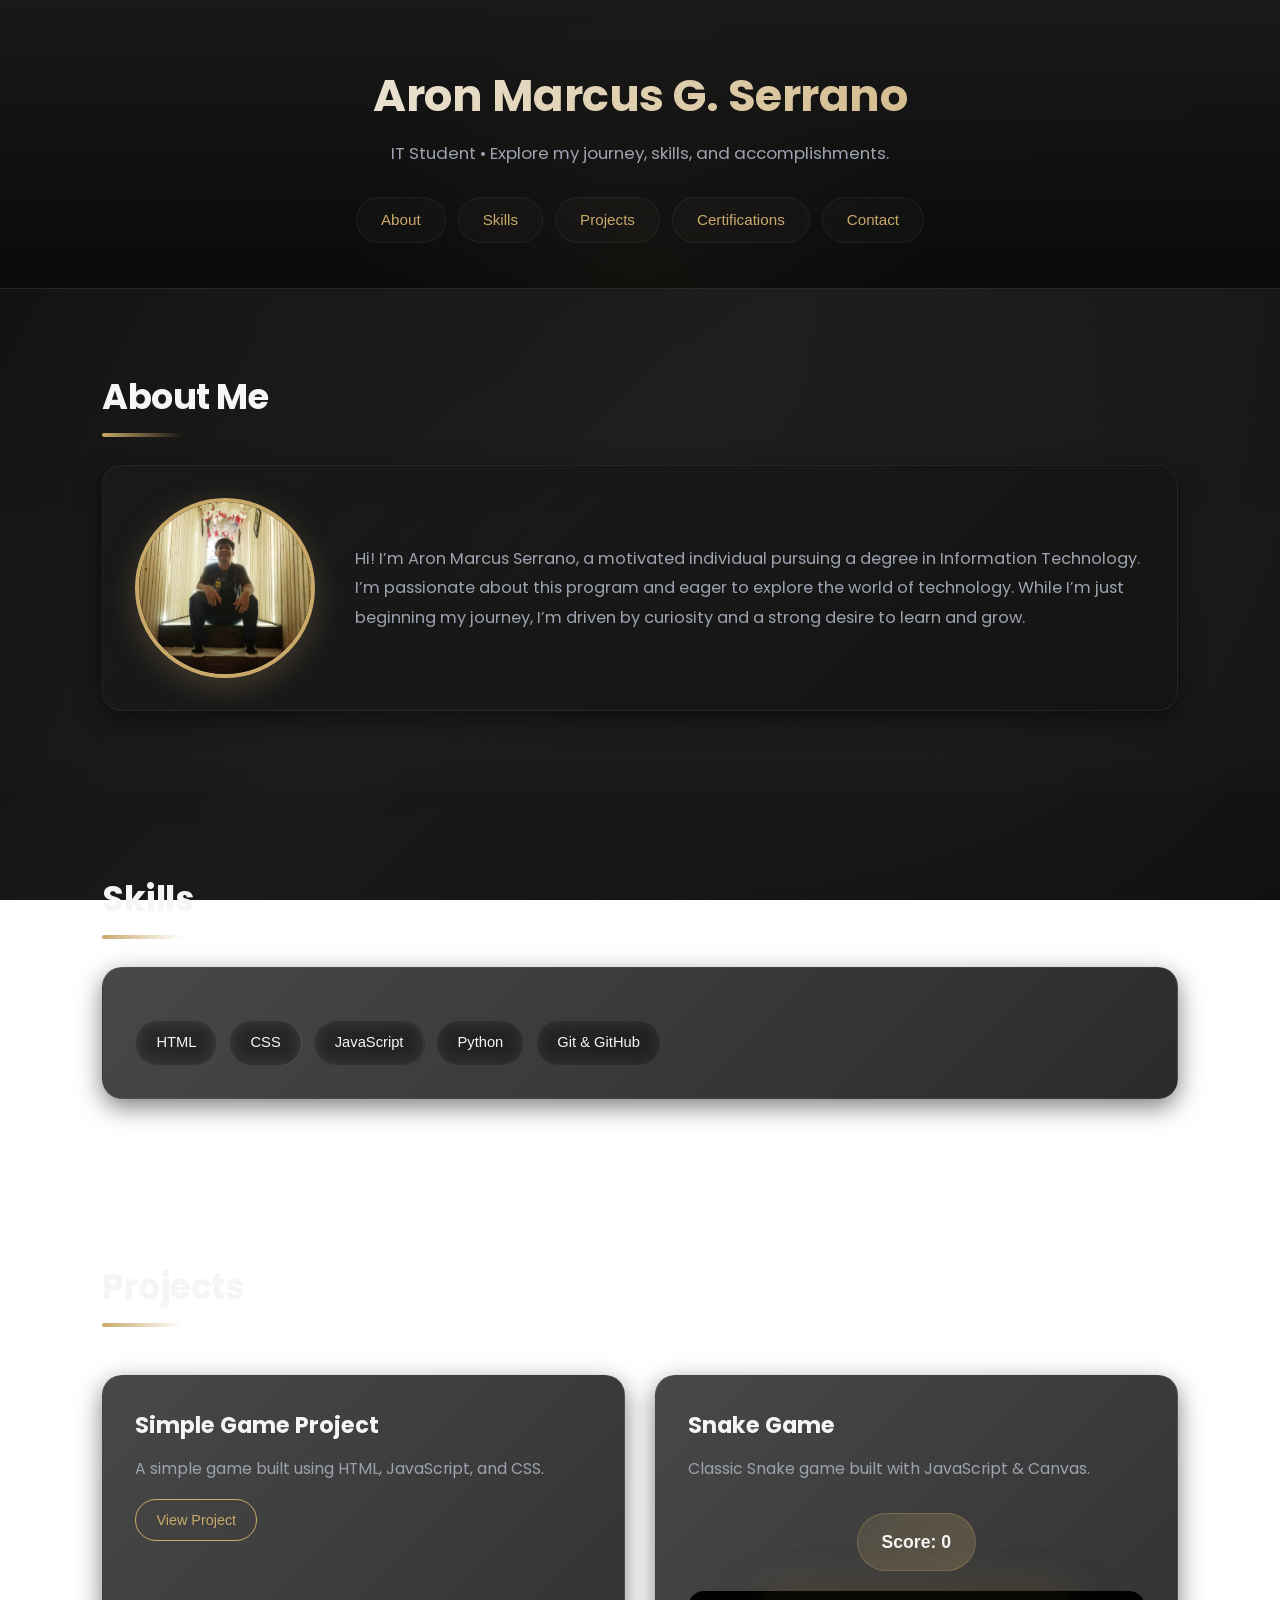
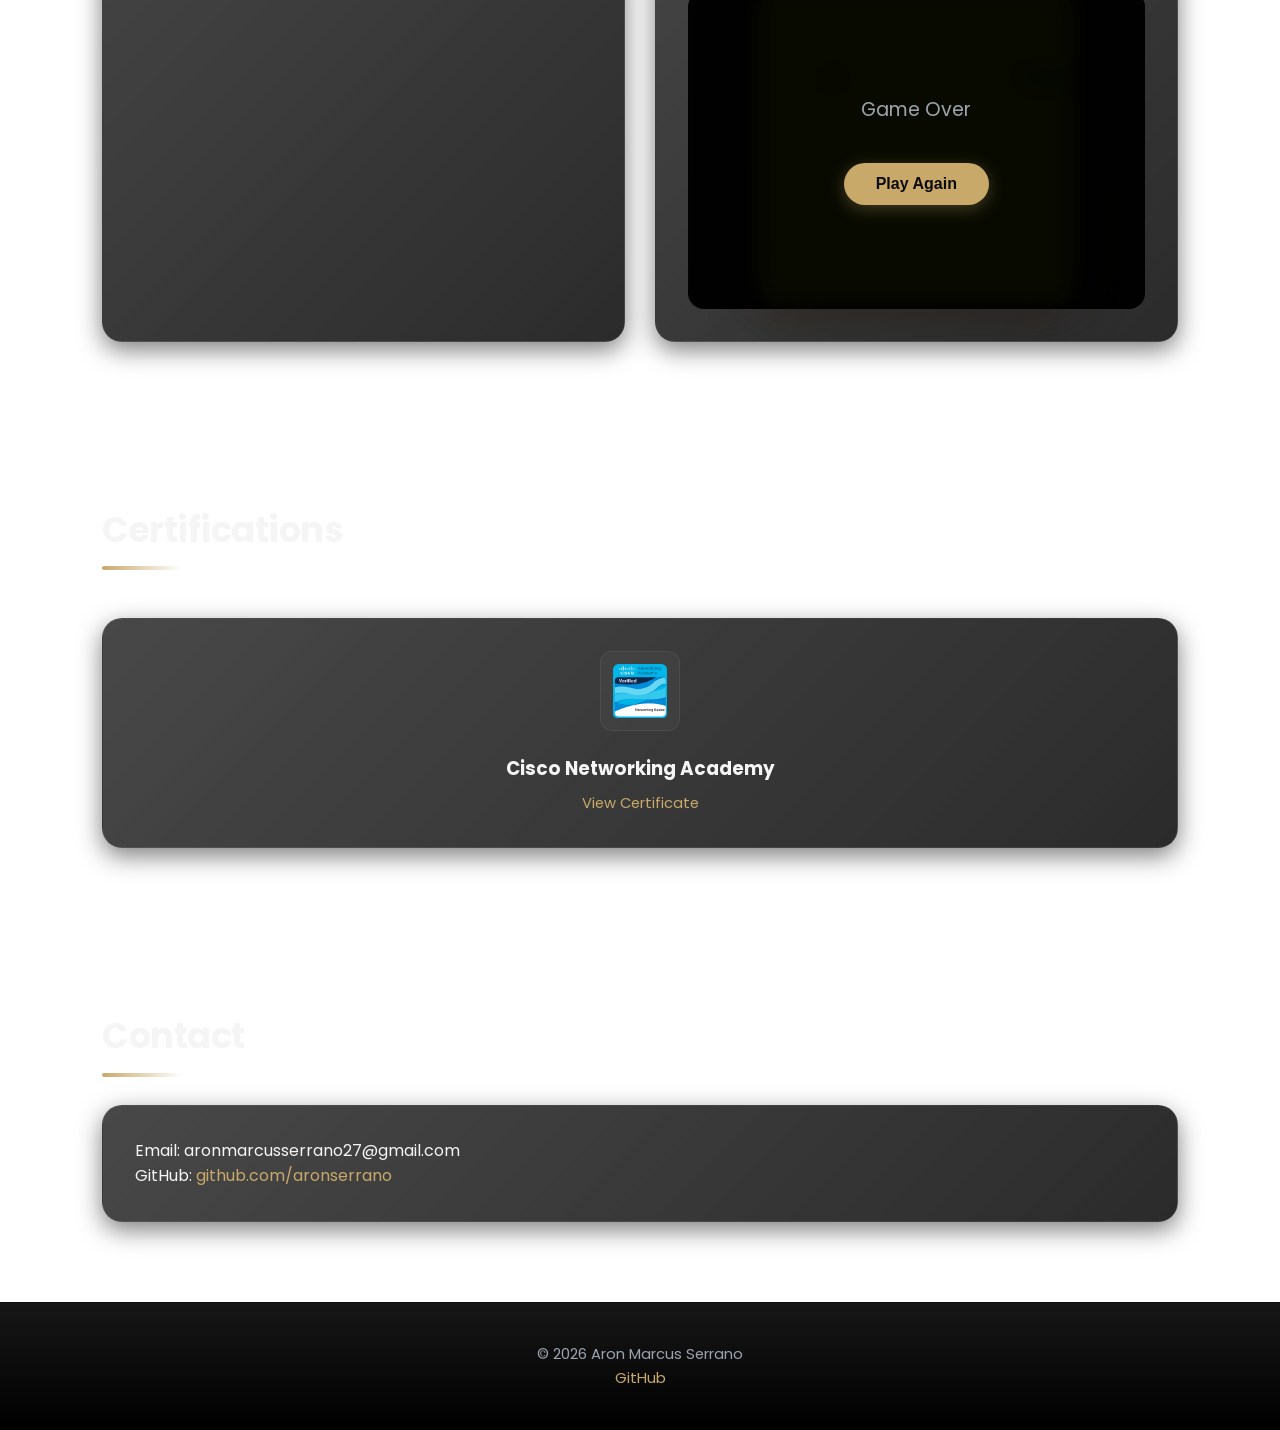
==== commit b823a763: "new update" ====
--- a/index.html
+++ b/index.html
@@ -8,254 +8,9 @@
     <!-- Font -->
     <link href="https://fonts.googleapis.com/css2?family=Poppins:wght@300;400;600;700&display=swap" rel="stylesheet">
 
-    <style>
-        :root {
-            --bg-main: #121212;
-            --bg-section: #1b1b1b;
-            --bg-card: #222222;
-            --accent: #c9a96a;
-            --accent-hover: #e1c78f;
-            --text-main: #f1f1f1;
-            --text-muted: #b5b5b5;
-            --border-soft: rgba(255,255,255,0.08);
-        }
+    <!-- External CSS -->
+    <link rel="stylesheet" href="assets/style.css">
 
-        * {
-            box-sizing: border-box;
-            scroll-behavior: smooth;
-        }
-
-        body {
-            margin: 0;
-            font-family: 'Poppins', sans-serif;
-            background-color: var(--bg-main);
-            color: var(--text-main);
-            line-height: 1.7;
-        }
-
-        a {
-            color: var(--accent);
-            text-decoration: none;
-            transition: color 0.3s ease;
-        }
-
-        a:hover {
-            color: var(--accent-hover);
-        }
-
-        header {
-            background: radial-gradient(circle at top, #242424, #121212);
-            padding: 70px 10% 50px;
-            text-align: center;
-            border-bottom: 1px solid var(--border-soft);
-        }
-
-        header h1 {
-            margin: 0;
-            font-size: 2.6rem;
-            font-weight: 700;
-        }
-
-        header p {
-            margin-top: 12px;
-            color: var(--text-muted);
-        }
-
-        nav {
-            margin-top: 35px;
-        }
-
-        nav a {
-            display: inline-block;
-            margin: 6px;
-            padding: 10px 18px;
-            border-radius: 30px;
-            border: 1px solid var(--border-soft);
-            transition: all 0.3s ease;
-        }
-
-        nav a:hover {
-            background-color: var(--accent);
-            color: #121212;
-            border-color: var(--accent);
-        }
-
-        section {
-            padding: 70px 10%;
-            background-color: var(--bg-section);
-            border-bottom: 1px solid var(--border-soft);
-        }
-
-        .container {
-            max-width: 1100px;
-            margin: auto;
-        }
-
-        section h2 {
-            font-size: 2rem;
-            margin-bottom: 35px;
-            position: relative;
-        }
-
-        section h2::after {
-            content: "";
-            width: 60px;
-            height: 3px;
-            background-color: var(--accent);
-            position: absolute;
-            left: 0;
-            bottom: -10px;
-        }
-
-        .card {
-            background-color: var(--bg-card);
-            padding: 28px;
-            border-radius: 18px;
-            border: 1px solid var(--border-soft);
-            box-shadow: 0 10px 30px rgba(0,0,0,0.4);
-        }
-
-        /* About */
-        .about-wrapper {
-            display: flex;
-            gap: 30px;
-            align-items: center;
-            flex-wrap: wrap;
-        }
-
-        .about-img {
-            flex: 0 0 220px;
-            text-align: center;
-        }
-
-        .about-img img {
-            width: 220px;
-            height: 220px;
-            object-fit: cover;
-            border-radius: 50%;
-            border: 3px solid var(--accent);
-        }
-
-        .about-text {
-            flex: 1;
-        }
-
-        /* Skills */
-        .skills-list {
-            display: flex;
-            flex-wrap: wrap;
-            gap: 14px;
-        }
-
-        .skills-list span {
-            padding: 10px 18px;
-            border-radius: 30px;
-            border: 1px solid var(--border-soft);
-            transition: all 0.3s ease;
-        }
-
-        .skills-list span:hover {
-            background-color: var(--accent);
-            color: #121212;
-            border-color: var(--accent);
-        }
-
-        /* Projects */
-        .projects-grid {
-            display: grid;
-            grid-template-columns: repeat(auto-fit, minmax(280px, 1fr));
-            gap: 30px;
-        }
-
-        .project-card p {
-            color: var(--text-muted);
-        }
-
-        /* Certifications */
-        .cert-grid {
-            display: grid;
-            grid-template-columns: repeat(auto-fit, minmax(260px, 1fr));
-            gap: 25px;
-        }
-
-        .cert-card img {
-            width: 100%;
-            border-radius: 12px;
-            margin-bottom: 12px;
-            border: 1px solid var(--border-soft);
-        }
-
-        footer {
-            background-color: #0e0e0e;
-            padding: 35px 10%;
-            text-align: center;
-            font-size: 0.9rem;
-            color: var(--text-muted);
-        }
-
-        /* SNAKE GAME STYLES */
-        .snake-game {
-            text-align: center;
-            margin-top: 20px;
-        }
-
-        .snake-game .score-board {
-            background: rgba(201,169,106,0.2);
-            padding: 10px;
-            border-radius: 10px;
-            margin-bottom: 15px;
-            font-weight: bold;
-        }
-
-        .snake-game canvas {
-            background-color: #9bbc0f;
-            border: 4px solid var(--accent);
-            border-radius: 12px;
-            box-shadow: 0 8px 25px rgba(0,0,0,0.4);
-        }
-
-        .snake-game .gameOverScreen {
-            display: none;
-            position: absolute;
-            inset: 0;
-            background: rgba(0,0,0,0.9);
-            color: var(--accent);
-            justify-content: center;
-            align-items: center;
-            flex-direction: column;
-            border-radius: 12px;
-        }
-
-        .snake-game .gameOverScreen.show {
-            display: flex;
-        }
-
-        .snake-game button {
-            margin-top: 15px;
-            padding: 10px 22px;
-            border-radius: 20px;
-            border: none;
-            background: var(--accent);
-            font-weight: 600;
-            cursor: pointer;
-            transition: 0.3s ease;
-        }
-
-        .snake-game button:hover {
-            background: var(--accent-hover);
-            transform: scale(1.05);
-        }
-
-        @media (max-width: 768px) {
-            .about-wrapper {
-                text-align: center;
-            }
-
-            .about-img {
-                margin: auto;
-            }
-        }
-    </style>
 </head>
 <body>
 
@@ -317,7 +72,6 @@
                 </p>
             </div>
 
-            <!-- Added Snake Game Project -->
             <div class="card project-card">
                 <h3>Snake Game</h3>
                 <p>Classic Snake game built with JavaScript & Canvas.</p>
--- a/assets/style.css
+++ b/assets/style.css
@@ -0,0 +1,578 @@
+:root {
+    --bg-main: #0a0a0a;
+    --bg-section: #141414;
+    --bg-card: #1a1a1a;
+    --accent: #c9a96a;
+    --accent-hover: #e1c78f;
+    --accent-glow: rgba(201, 169, 106, 0.3);
+    --text-main: #f5f5f5;
+    --text-muted: #9ca3af;
+    --border-soft: rgba(255, 255, 255, 0.06);
+    --shadow-sm: 0 2px 8px rgba(0, 0, 0, 0.4);
+    --shadow-md: 0 8px 24px rgba(0, 0, 0, 0.5);
+    --shadow-lg: 0 16px 48px rgba(0, 0, 0, 0.6);
+}
+
+* {
+    box-sizing: border-box;
+    margin: 0;
+    padding: 0;
+}
+
+html {
+    scroll-behavior: smooth;
+}
+
+body {
+    font-family: 'Poppins', -apple-system, BlinkMacSystemFont, 'Segoe UI', sans-serif;
+    background: linear-gradient(135deg, #0a0a0a 0%, #1a1a1a 50%, #0f0f0f 100%);
+    background-attachment: fixed;
+    color: var(--text-main);
+    line-height: 1.6;
+    overflow-x: hidden;
+}
+
+/* Animated background pattern */
+body::before {
+    content: "";
+    position: fixed;
+    top: 0;
+    left: 0;
+    width: 100%;
+    height: 100%;
+    background-image: 
+        radial-gradient(circle at 20% 30%, rgba(201, 169, 106, 0.03) 0%, transparent 50%),
+        radial-gradient(circle at 80% 70%, rgba(201, 169, 106, 0.04) 0%, transparent 50%);
+    pointer-events: none;
+    z-index: -1;
+}
+
+a {
+    color: var(--accent);
+    text-decoration: none;
+    transition: all 0.3s cubic-bezier(0.4, 0, 0.2, 1);
+    position: relative;
+}
+
+a:hover {
+    color: var(--accent-hover);
+}
+
+/* Header */
+header {
+    background: linear-gradient(180deg, rgba(26, 26, 26, 0.95) 0%, rgba(10, 10, 10, 0.98) 100%);
+    backdrop-filter: blur(10px);
+    padding: 60px 8% 45px;
+    text-align: center;
+    border-bottom: 1px solid var(--border-soft);
+    position: relative;
+    overflow: hidden;
+}
+
+header::before {
+    content: "";
+    position: absolute;
+    top: 0;
+    left: 50%;
+    transform: translateX(-50%);
+    width: 600px;
+    height: 600px;
+    background: radial-gradient(circle, var(--accent-glow) 0%, transparent 70%);
+    opacity: 0.15;
+    pointer-events: none;
+}
+
+header h1 {
+    font-size: 2.8rem;
+    font-weight: 700;
+    letter-spacing: -0.5px;
+    background: linear-gradient(135deg, var(--text-main) 0%, var(--accent) 100%);
+    -webkit-background-clip: text;
+    -webkit-text-fill-color: transparent;
+    background-clip: text;
+    margin-bottom: 8px;
+    position: relative;
+    z-index: 1;
+}
+
+header p {
+    color: var(--text-muted);
+    font-size: 1.05rem;
+    margin-top: 8px;
+    position: relative;
+    z-index: 1;
+}
+
+/* Navigation */
+nav {
+    margin-top: 30px;
+    display: flex;
+    justify-content: center;
+    flex-wrap: wrap;
+    gap: 12px;
+    position: relative;
+    z-index: 1;
+}
+
+nav a {
+    padding: 10px 24px;
+    border-radius: 50px;
+    border: 1px solid var(--border-soft);
+    background: rgba(255, 255, 255, 0.02);
+    backdrop-filter: blur(10px);
+    font-size: 0.95rem;
+    font-weight: 500;
+    transition: all 0.3s cubic-bezier(0.4, 0, 0.2, 1);
+    position: relative;
+    overflow: hidden;
+}
+
+nav a::before {
+    content: "";
+    position: absolute;
+    top: 50%;
+    left: 50%;
+    width: 0;
+    height: 0;
+    border-radius: 50%;
+    background: var(--accent);
+    transform: translate(-50%, -50%);
+    transition: width 0.4s ease, height 0.4s ease;
+    z-index: -1;
+}
+
+nav a:hover {
+    color: #0a0a0a;
+    border-color: var(--accent);
+    box-shadow: 0 4px 16px var(--accent-glow);
+    transform: translateY(-2px);
+}
+
+nav a:hover::before {
+    width: 200%;
+    height: 200%;
+}
+
+/* Sections */
+section {
+    padding: 80px 8%;
+    background-color: transparent;
+    position: relative;
+}
+
+section:nth-child(even) {
+    background: rgba(255, 255, 255, 0.01);
+}
+
+.container {
+    max-width: 1200px;
+    margin: 0 auto;
+}
+
+section h2 {
+    font-size: 2.2rem;
+    font-weight: 700;
+    margin-bottom: 40px;
+    position: relative;
+    display: inline-block;
+    letter-spacing: -0.5px;
+}
+
+section h2::after {
+    content: "";
+    width: 80px;
+    height: 4px;
+    background: linear-gradient(90deg, var(--accent) 0%, transparent 100%);
+    position: absolute;
+    left: 0;
+    bottom: -12px;
+    border-radius: 2px;
+}
+
+/* Cards */
+.card {
+    background: linear-gradient(135deg, rgba(26, 26, 26, 0.8) 0%, rgba(20, 20, 20, 0.9) 100%);
+    backdrop-filter: blur(10px);
+    padding: 32px;
+    border-radius: 20px;
+    border: 1px solid var(--border-soft);
+    box-shadow: var(--shadow-md);
+    transition: all 0.4s cubic-bezier(0.4, 0, 0.2, 1);
+    position: relative;
+    overflow: hidden;
+}
+
+.card::before {
+    content: "";
+    position: absolute;
+    top: 0;
+    left: -100%;
+    width: 100%;
+    height: 100%;
+    background: linear-gradient(90deg, transparent, rgba(201, 169, 106, 0.08), transparent);
+    transition: left 0.5s ease;
+}
+
+.card:hover {
+    transform: translateY(-8px);
+    border-color: rgba(201, 169, 106, 0.3);
+    box-shadow: var(--shadow-lg), 0 0 40px var(--accent-glow);
+}
+
+.card:hover::before {
+    left: 100%;
+}
+
+/* About Section */
+.about-wrapper {
+    display: flex;
+    gap: 40px;
+    align-items: center;
+    flex-wrap: wrap;
+}
+
+.about-img {
+    flex: 0 0 auto;
+}
+
+.about-img img {
+    width: 180px;
+    height: 180px;
+    object-fit: cover;
+    border-radius: 50%;
+    border: 4px solid var(--accent);
+    box-shadow: 0 8px 32px rgba(201, 169, 106, 0.25);
+    transition: all 0.4s cubic-bezier(0.4, 0, 0.2, 1);
+    display: block;
+}
+
+.about-img img:hover {
+    transform: scale(1.08) rotate(5deg);
+    box-shadow: 0 12px 48px rgba(201, 169, 106, 0.4);
+    border-color: var(--accent-hover);
+}
+
+.about-text {
+    flex: 1;
+    min-width: 300px;
+}
+
+.about-text p {
+    color: var(--text-muted);
+    line-height: 1.8;
+    font-size: 1.02rem;
+}
+
+/* Skills Section */
+.skills-list {
+    display: flex;
+    flex-wrap: wrap;
+    gap: 12px;
+    margin-top: 20px;
+}
+
+.skills-list span {
+    padding: 10px 20px;
+    border-radius: 50px;
+    border: 1px solid var(--border-soft);
+    background: rgba(255, 255, 255, 0.02);
+    backdrop-filter: blur(10px);
+    transition: all 0.3s cubic-bezier(0.4, 0, 0.2, 1);
+    font-size: 0.92rem;
+    font-weight: 500;
+    cursor: default;
+}
+
+.skills-list span:hover {
+    background: var(--accent);
+    color: #0a0a0a;
+    border-color: var(--accent);
+    transform: translateY(-4px) scale(1.05);
+    box-shadow: 0 8px 24px var(--accent-glow);
+}
+
+/* Projects Section */
+.projects-grid {
+    display: grid;
+    grid-template-columns: repeat(auto-fit, minmax(300px, 1fr));
+    gap: 30px;
+    margin-top: 20px;
+}
+
+.project-card {
+    transition: transform 0.4s cubic-bezier(0.4, 0, 0.2, 1);
+}
+
+.project-card h3 {
+    font-size: 1.4rem;
+    margin-bottom: 12px;
+    color: var(--text-main);
+}
+
+.project-card p {
+    color: var(--text-muted);
+    line-height: 1.7;
+    font-size: 0.98rem;
+}
+
+.project-card a {
+    display: inline-block;
+    margin-top: 16px;
+    padding: 8px 20px;
+    border-radius: 50px;
+    border: 1px solid var(--accent);
+    font-size: 0.9rem;
+    font-weight: 500;
+    transition: all 0.3s cubic-bezier(0.4, 0, 0.2, 1);
+}
+
+.project-card a:hover {
+    background: var(--accent);
+    color: #0a0a0a;
+    transform: translateX(4px);
+    box-shadow: 0 4px 16px var(--accent-glow);
+}
+
+/* Certifications Section */
+.cert-grid {
+    display: grid;
+    grid-template-columns: repeat(auto-fit, minmax(280px, 1fr));
+    gap: 28px;
+    margin-top: 20px;
+}
+
+.cert-card {
+    text-align: center;
+}
+
+.cert-card img {
+    width: 80px;
+    height: 80px;
+    object-fit: contain;
+    border-radius: 12px;
+    margin-bottom: 16px;
+    padding: 12px;
+    background: rgba(255, 255, 255, 0.03);
+    border: 1px solid var(--border-soft);
+    transition: all 0.3s cubic-bezier(0.4, 0, 0.2, 1);
+}
+
+.cert-card:hover img {
+    transform: scale(1.1) rotate(5deg);
+    box-shadow: 0 8px 24px var(--accent-glow);
+    border-color: var(--accent);
+}
+
+.cert-card h3 {
+    font-size: 1.15rem;
+    margin-bottom: 8px;
+    color: var(--text-main);
+}
+
+.cert-card p {
+    color: var(--text-muted);
+    font-size: 0.92rem;
+}
+
+/* Footer */
+footer {
+    background: linear-gradient(180deg, rgba(10, 10, 10, 0.95) 0%, #000000 100%);
+    padding: 40px 8%;
+    text-align: center;
+    font-size: 0.92rem;
+    color: var(--text-muted);
+    border-top: 1px solid var(--border-soft);
+}
+
+footer p {
+    margin: 0;
+}
+
+/* Snake Game */
+.snake-game {
+    text-align: center;
+    margin-top: 30px;
+    position: relative;
+}
+
+.snake-game .score-board {
+    background: linear-gradient(135deg, rgba(201, 169, 106, 0.15) 0%, rgba(201, 169, 106, 0.25) 100%);
+    padding: 14px 24px;
+    border-radius: 50px;
+    margin-bottom: 20px;
+    font-weight: 600;
+    font-size: 1.1rem;
+    border: 1px solid rgba(201, 169, 106, 0.3);
+    display: inline-block;
+}
+
+.snake-game canvas {
+    background: linear-gradient(135deg, #8fbc8f 0%, #9bbc0f 100%);
+    border: 5px solid var(--accent);
+    border-radius: 16px;
+    box-shadow: 0 12px 48px rgba(0, 0, 0, 0.6), 0 0 40px var(--accent-glow);
+    transition: all 0.3s ease;
+    display: inline-block;
+}
+
+.snake-game canvas:hover {
+    box-shadow: 0 16px 64px rgba(0, 0, 0, 0.7), 0 0 60px var(--accent-glow);
+}
+
+.snake-game .gameOverScreen {
+    display: none;
+    position: absolute;
+    inset: 0;
+    background: rgba(0, 0, 0, 0.95);
+    backdrop-filter: blur(10px);
+    color: var(--accent);
+    justify-content: center;
+    align-items: center;
+    flex-direction: column;
+    border-radius: 16px;
+    z-index: 10;
+}
+
+.snake-game .gameOverScreen.show {
+    display: flex;
+}
+
+.snake-game .gameOverScreen h2 {
+    font-size: 2.5rem;
+    margin-bottom: 16px;
+}
+
+.snake-game .gameOverScreen p {
+    font-size: 1.2rem;
+    margin-bottom: 24px;
+    color: var(--text-muted);
+}
+
+.snake-game button {
+    margin-top: 12px;
+    padding: 12px 32px;
+    border-radius: 50px;
+    border: none;
+    background: var(--accent);
+    color: #0a0a0a;
+    font-weight: 600;
+    font-size: 1rem;
+    cursor: pointer;
+    transition: all 0.3s cubic-bezier(0.4, 0, 0.2, 1);
+    box-shadow: 0 4px 16px var(--accent-glow);
+}
+
+.snake-game button:hover {
+    background: var(--accent-hover);
+    transform: scale(1.08) translateY(-2px);
+    box-shadow: 0 8px 32px var(--accent-glow);
+}
+
+.snake-game button:active {
+    transform: scale(0.98);
+}
+
+/* Responsive Design */
+@media (max-width: 768px) {
+    header h1 {
+        font-size: 2.2rem;
+    }
+
+    section {
+        padding: 60px 6%;
+    }
+
+    section h2 {
+        font-size: 1.8rem;
+    }
+
+    .about-wrapper {
+        flex-direction: column;
+        text-align: center;
+    }
+
+    .about-img {
+        margin: 0 auto;
+    }
+
+    .about-img img {
+        width: 160px;
+        height: 160px;
+    }
+
+    .projects-grid,
+    .cert-grid {
+        grid-template-columns: 1fr;
+    }
+
+    nav {
+        gap: 8px;
+    }
+
+    nav a {
+        padding: 8px 18px;
+        font-size: 0.9rem;
+    }
+}
+
+@media (max-width: 480px) {
+    header {
+        padding: 40px 6% 35px;
+    }
+
+    header h1 {
+        font-size: 1.8rem;
+    }
+
+    section {
+        padding: 50px 6%;
+    }
+
+    .card {
+        padding: 24px;
+    }
+
+    .about-img img {
+        width: 140px;
+        height: 140px;
+    }
+}
+
+/* Smooth scroll reveal animation */
+@keyframes fadeInUp {
+    from {
+        opacity: 0;
+        transform: translateY(30px);
+    }
+    to {
+        opacity: 1;
+        transform: translateY(0);
+    }
+}
+
+section {
+    animation: fadeInUp 0.6s ease-out;
+}
+
+/* Selection styling */
+::selection {
+    background: var(--accent);
+    color: #0a0a0a;
+}
+
+::-webkit-scrollbar {
+    width: 10px;
+}
+
+::-webkit-scrollbar-track {
+    background: var(--bg-main);
+}
+
+::-webkit-scrollbar-thumb {
+    background: var(--accent);
+    border-radius: 5px;
+}
+
+::-webkit-scrollbar-thumb:hover {
+    background: var(--accent-hover);
+}
